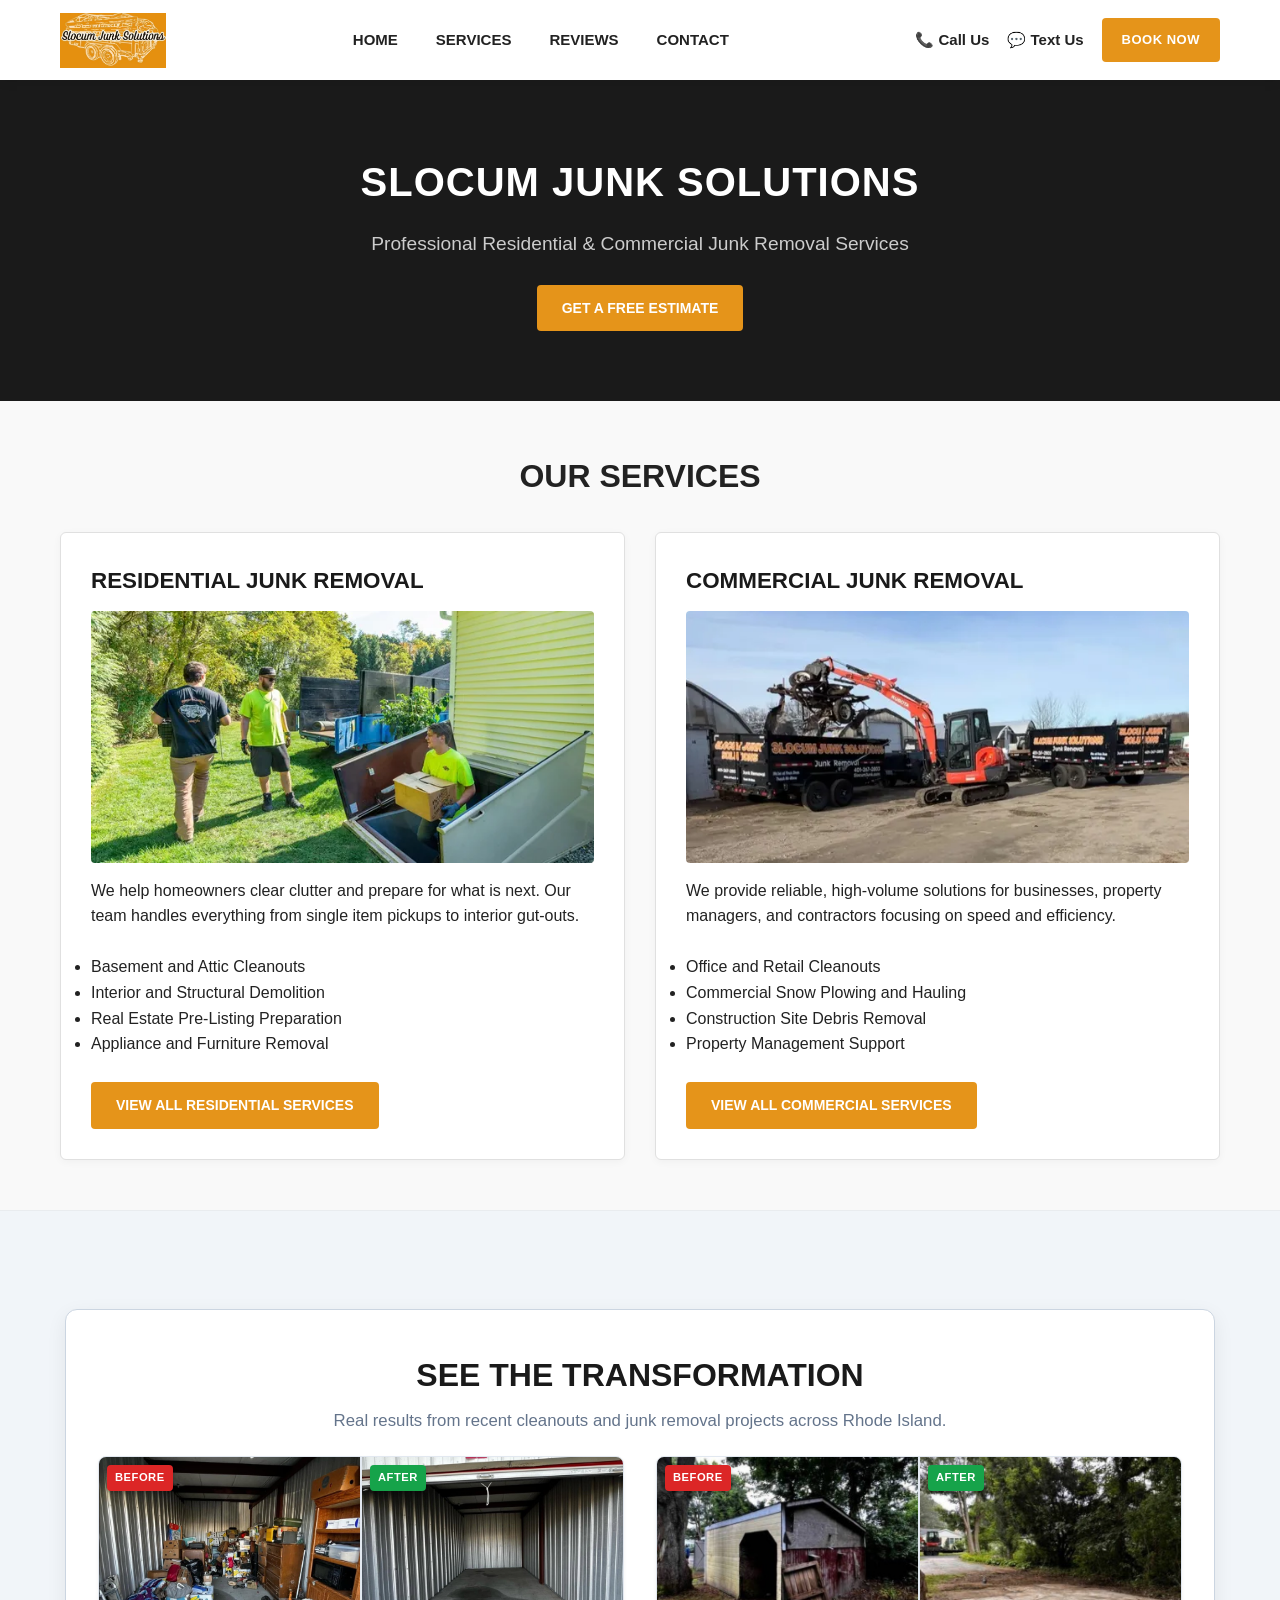
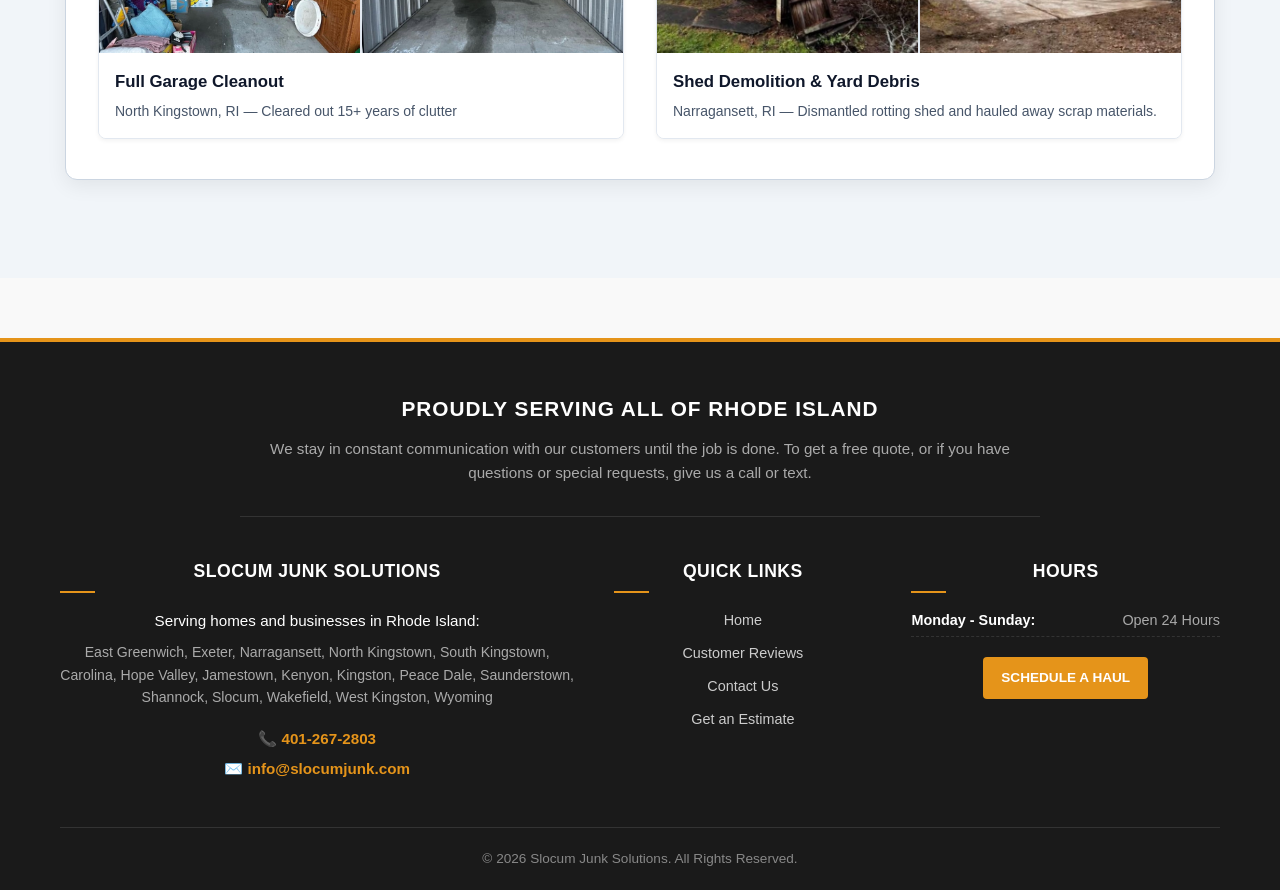
==== index.html @ 10bbe616 "Update index.html" ====
<!DOCTYPE html>
<html lang="en">
<head>
  <meta charset="utf-8" />
  <meta http-equiv="X-UA-Compatible" content="IE=edge" />
  <meta name="viewport" content="width=device-width, initial-scale=1" />
  <title>Slocum Junk Solutions | Rhode Island Junk Removal & Hauling</title>
  <meta name="description" content="Professional residential and commercial junk removal, estate cleanouts, shed demolition, hot tub removal, and yard debris haul-away across Rhode Island." />
  <meta name="author" content="Slocum Junk Solutions" />
  <link rel="canonical" href="https://slocumjunk.com/" />
  
  <!-- External CSS Stylesheet -->
  <link rel="stylesheet" href="./css/styles.css">

  <!-- LocalBusiness Structured Data (JSON-LD) -->
  <script type="application/ld+json">
  {
    "@context": "https://schema.org",
    "@type": ["LocalBusiness", "JunkRemovalService"],
    "name": "Slocum Junk Solutions",
    "url": "https://slocumjunk.com",
    "logo": "https://slocumjunk.com/images/SJ-LOGO.jpg",
    "image": "https://slocumjunk.com/images/Residential.webp",
    "description": "Professional residential and commercial junk removal, estate cleanouts, shed demolition, hot tub removal, and yard debris haul-away across Rhode Island.",
    "telephone": "+1-401-267-2803",
    "email": "info@slocumjunk.com",
    "priceRange": "$$",
    "address": {
      "@type": "PostalAddress",
      "addressLocality": "North Kingstown",
      "addressRegion": "RI",
      "postalCode": "02852",
      "addressCountry": "US"
    },
    "geo": {
      "@type": "GeoCoordinates",
      "latitude": 41.5568,
      "longitude": -71.4688
    },
    "areaServed": [
      { "@type": "City", "name": "North Kingstown", "sameAs": "https://en.wikipedia.org/wiki/North_Kingstown,_Rhode_Island" },
      { "@type": "City", "name": "East Greenwich" },
      { "@type": "City", "name": "Narragansett" },
      { "@type": "City", "name": "South Kingstown" },
      { "@type": "City", "name": "Exeter" },
      { "@type": "City", "name": "Jamestown" },
      { "@type": "City", "name": "Providence" },
      { "@type": "State", "name": "Rhode Island" }
    ],
    "openingHoursSpecification": [
      {
        "@type": "OpeningHoursSpecification",
        "dayOfWeek": ["Monday","Tuesday","Wednesday","Thursday","Friday","Saturday","Sunday"],
        "opens": "00:00",
        "closes": "23:59"
      }
    ],
    "hasOfferCatalog": {
      "@type": "OfferCatalog",
      "name": "Junk Removal & Demolition Services",
      "itemListElement": [
        { "@type": "Offer", "itemOffered": { "@type": "Service", "name": "Residential Junk Removal" } },
        { "@type": "Offer", "itemOffered": { "@type": "Service", "name": "Commercial Junk Removal" } },
        { "@type": "Offer", "itemOffered": { "@type": "Service", "name": "Shed Demolition & Light Interior Demolition" } }
      ]
    },
    "sameAs": [
      "https://www.facebook.com/slocumjunk",
      "https://www.instagram.com/slocumjunk"
    ]
  }
  </script>
</head>
<body>

<header class="site-header">
  <div class="nav-container">
    <div class="logo">
      <a href="index.html">
        <img src="images/SJ-LOGO.jpg" alt="Slocum Junk Solutions Logo" class="site-logo">
      </a>
    </div>

    <nav>
      <ul class="nav-menu">
        <li class="nav-item"><a href="index.html" class="nav-link">Home</a></li>
        <li class="nav-item"><a href="services.html" class="nav-link">Services</a></li>
        <li class="nav-item"><a href="reviews.html" class="nav-link">Reviews</a></li>
        <li class="nav-item"><a href="contact.html" class="nav-link">Contact</a></li>
      </ul>
    </nav>

    <div class="header-actions">
      <a href="tel:4012672803" class="phone-link">📞 Call Us</a>
      <a href="sms:4012672803?body=Hi%20Slocum%20Junk%20Solutions%2C%20I%20need%20a%20quote!" class="phone-link">💬 Text Us</a>
      <a href="contact.html" class="btn-book">Book Now</a> 
    </div>
  </div>
</header>

<section class="hero">
  <h1>Slocum Junk Solutions</h1>
  <p>Professional Residential & Commercial Junk Removal Services</p>
  <a href="contact.html" class="btn-cta">Get a Free Estimate</a>
</section>

<main class="content-container">
  <h2 class="section-title">Our Services</h2>
  
  <div class="services-grid">
    <div class="service-card">
      <h3 class="card-title">Residential Junk Removal</h3>
      <div class="image-wrapper">
        <img src="images/Residential.webp" alt="Residential junk removal in Rhode Island" width="600" height="400" loading="lazy" />
      </div>
      <p class="service-intro">We help homeowners clear clutter and prepare for what is next. Our team handles everything from single item pickups to interior gut-outs.</p><br>
      <ul class="service-list">
        <li>Basement and Attic Cleanouts</li>
        <li>Interior and Structural Demolition</li>
        <li>Real Estate Pre-Listing Preparation</li>
        <li>Appliance and Furniture Removal</li>
      </ul><br>
      <div class="button-wrapper">
        <a href="residential.html" class="btn-orange">View All Residential Services</a>
      </div>
    </div>

    <div class="service-card">
      <h3 class="card-title">Commercial Junk Removal</h3>
      <div class="image-wrapper">
        <img src="images/Commercial.webp" alt="Commercial debris hauling in Rhode Island" width="600" height="400" loading="lazy" />
      </div>
      <p class="service-intro">We provide reliable, high-volume solutions for businesses, property managers, and contractors focusing on speed and efficiency.</p><br>
      <ul class="service-list">
        <li>Office and Retail Cleanouts</li>
        <li>Commercial Snow Plowing and Hauling</li>
        <li>Construction Site Debris Removal</li>
        <li>Property Management Support</li>
      </ul><br>
      <div class="button-wrapper">
        <a href="commercial.html" class="btn-orange">View All Commercial Services</a>
      </div>
    </div>
  </div>
</main>

<section class="before-after-section">
  <div class="container">
    <div class="transformation-wrapper-card">
      <h2 class="section-title">See The Transformation</h2>
      <p class="section-subtitle">Real results from recent cleanouts and junk removal projects across Rhode Island.</p>

      <div class="before-after-grid">
        <div class="transformation-card">
          <div class="image-pair">
            <div class="image-box">
              <span class="badge before-badge">BEFORE</span>
              <img src="images/B2.jpg" alt="Garage before junk removal" loading="lazy">
            </div>
            <div class="image-box">
              <span class="badge after-badge">AFTER</span>
              <img src="images/A2.jpg" alt="Garage clean and empty after service" loading="lazy">
            </div>
          </div>
          <div class="card-caption">
            <h3>Full Garage Cleanout</h3>
            <p>North Kingstown, RI — Cleared out 15+ years of clutter</p>
          </div>
        </div>

        <div class="transformation-card">
          <div class="image-pair">
            <div class="image-box">
              <span class="badge before-badge">BEFORE</span>
              <img src="images/B1.jpg" alt="Yard debris before removal" loading="lazy">
            </div>
            <div class="image-box">
              <span class="badge after-badge">AFTER</span>
              <img src="images/A1.jpg" alt="Clean yard space after haul-away" loading="lazy">
            </div>
          </div>
          <div class="card-caption">
            <h3>Shed Demolition & Yard Debris</h3>
            <p>Narragansett, RI — Dismantled rotting shed and hauled away scrap materials.</p>
          </div>
        </div>
      </div>
    </div>
  </div>   
</section>

<footer class="site-footer">
  <div class="footer-container">
    <div class="footer-hero-text">
      <h2>PROUDLY SERVING ALL OF RHODE ISLAND</h2>
      <p>We stay in constant communication with our customers until the job is done. To get a free quote, or if you have questions or special requests, give us a call or text.</p>
    </div>

    <div class="footer-grid">
      <div class="footer-col footer-about">
        <h3>SLOCUM JUNK SOLUTIONS</h3>
        <p class="service-lead">Serving homes and businesses in Rhode Island:</p>
        <p class="towns-list">East Greenwich, Exeter, Narragansett, North Kingstown, South Kingstown, Carolina, Hope Valley, Jamestown, Kenyon, Kingston, Peace Dale, Saunderstown, Shannock, Slocum, Wakefield, West Kingston, Wyoming</p>
        <div class="footer-contact-info">
          <p>📞 <a href="tel:4012672803">401-267-2803</a></p>
          <p>✉️ <a href="mailto:info@slocumjunk.com">info@slocumjunk.com</a></p>
        </div>
      </div>

      <div class="footer-col">
        <h4>Quick Links</h4>
        <ul class="footer-links">
          <li><a href="index.html">Home</a></li>
          <li><a href="reviews.html">Customer Reviews</a></li>
          <li><a href="contact.html">Contact Us</a></li>
          <li><a href="contact.html">Get an Estimate</a></li>
        </ul>
      </div>

      <div class="footer-col">
        <h4>HOURS</h4>
        <ul class="footer-hours-list">
          <li><span>Monday - Sunday:</span> Open 24 Hours</li>
        </ul>
        <a href="contact.html" class="btn-footer-cta">Schedule a Haul</a>
      </div>
    </div>

    <div class="footer-bottom">
      <p>&copy; 2026 Slocum Junk Solutions. All Rights Reserved.</p>
    </div>
  </div>
</footer>
</body>
</html>
---- css/styles.css ----
/* ==========================================================================
   GLOBAL VARIABLES & RESET
   ========================================================================== */
:root {
  --primary-orange: #E5941A;
  --primary-hover: #cf800a;
  --brand-dark: #1a1a1a;
  --dark-text: #222222;
  --gray-text: #555555;
  --light-bg: #f9f9f9;
  --white: #ffffff;
  --border-color: #e0e0e0;
  --max-width: 1200px;
  --font-family: -apple-system, BlinkMacSystemFont, "Segoe UI", Roboto, Helvetica, Arial, sans-serif;
}

html, body {
  max-width: 100%;
  overflow-x: hidden;
}

* {
  box-sizing: border-box;
  margin: 0;
  padding: 0;
}

body {
  font-family: var(--font-family);
  color: var(--dark-text);
  background-color: var(--light-bg);
  line-height: 1.6;
}

/* ==========================================================================
   HEADER & NAVIGATION
   ========================================================================== */
.site-header {
  background-color: var(--white);
  box-shadow: 0 2px 10px rgba(0, 0, 0, 0.08);
  position: relative; /* Anchor for full-width dropdown */
  z-index: 1000;
}

.nav-container {
  max-width: var(--max-width);
  margin: 0 auto;
  display: flex;
  align-items: center;
  justify-content: space-between;
  padding: 0 20px;
  height: 80px;
}

/* Logo */
.logo a {
  font-size: 22px;
  font-weight: 800;
  color: var(--dark-text);
  text-decoration: none;
  text-transform: uppercase;
  letter-spacing: 0.5px;
}

.logo span {
  color: var(--primary-orange);
}

.logo img {
  max-height: 55px;
  width: auto;
  display: block;
}

/* Navigation Links */
.nav-menu {
  display: flex;
  list-style: none;
  align-items: center;
  height: 100%;
  gap: 10px;
}

.nav-item {
  height: 100%;
  display: flex;
  align-items: center;
}

.nav-link {
  text-decoration: none;
  color: var(--dark-text);
  font-weight: 700;
  font-size: 15px;
  padding: 0 14px;
  height: 100%;
  display: flex;
  align-items: center;
  text-transform: uppercase;
  transition: color 0.2s ease;
}

.nav-link:hover, .nav-link.active {
  color: var(--primary-orange);
}

.dropdown-toggle::after {
  content: '▼';
  font-size: 9px;
  margin-left: 6px;
  transition: transform 0.2s ease;
}

.nav-item.active .dropdown-toggle::after,
.nav-item:hover .dropdown-toggle::after {
  transform: rotate(180deg);
}

/* ==========================================================================
   MEGA MENU DROPDOWN (DESKTOP)
   ========================================================================== */
.mega-menu {
  position: absolute;
  top: 100%;
  left: 50%;
  transform: translateX(-50%) translateY(10px);
  width: 90vw;
  max-width: 1100px;
  background-color: var(--white);
  box-shadow: 0 10px 30px rgba(0, 0, 0, 0.15);
  border-top: 4px solid var(--primary-orange);
  padding: 25px 30px;
  display: grid;
  grid-template-columns: repeat(4, 1fr);
  gap: 25px;
  opacity: 0;
  visibility: hidden;
  transition: all 0.25s ease-in-out;
  pointer-events: none;
  border-radius: 0 0 6px 6px;
  z-index: 1001;
  box-sizing: border-box;
}

/* Open Mega Menu on Hover/Active */
.nav-item:hover .mega-menu,
.nav-item.active .mega-menu {
  opacity: 1;
  visibility: visible;
  transform: translateX(-50%) translateY(0);
  pointer-events: auto;
}

/* Mega Menu Column Styles */
.menu-column h4 {
  font-size: 14px;
  text-transform: uppercase;
  letter-spacing: 0.5px;
  color: var(--primary-orange);
  margin-bottom: 12px;
  padding-bottom: 6px;
  border-bottom: 1px solid var(--border-color);
}

.menu-column ul {
  list-style: none;
  display: flex;
  flex-direction: column;
  gap: 8px;
}

.menu-column a {
  text-decoration: none;
  color: var(--gray-text);
  font-size: 13.5px;
  line-height: 1.4;
  transition: color 0.2s ease, padding-left 0.2s ease;
  display: block;
}

.menu-column a:hover {
  color: var(--dark-text);
  padding-left: 4px;
  font-weight: 700;
}

/* Header Actions */
.header-actions {
  display: flex;
  align-items: center;
  gap: 18px;
}

.phone-link {
  text-decoration: none;
  color: var(--dark-text);
  font-weight: 700;
  font-size: 15px;
  display: flex;
  align-items: center;
  gap: 6px;
}

.phone-link:hover {
  color: var(--primary-orange);
}

.btn-book {
  background-color: var(--primary-orange);
  color: var(--white);
  text-decoration: none;
  font-weight: 700;
  font-size: 13px;
  text-transform: uppercase;
  letter-spacing: 0.5px;
  padding: 12px 20px;
  border-radius: 4px;
  transition: background-color 0.2s ease;
}

.btn-book:hover {
  background-color: var(--primary-hover);
}

/* ==========================================================================
   PAGE LAYOUT & COMPONENTS
   ========================================================================== */
.hero {
  background-color: var(--brand-dark);
  color: var(--white);
  text-align: center;
  padding: 70px 20px;
}

.hero h1 {
  font-size: 2.5rem;
  margin-bottom: 15px;
  text-transform: uppercase;
  letter-spacing: 1px;
}

.hero p {
  font-size: 1.2rem;
  color: #cccccc;
  max-width: 700px;
  margin: 0 auto 25px auto;
}

.container, .content-container {
  max-width: var(--max-width);
  margin: 50px auto;
  padding: 0 20px;
}

.section-title {
  text-align: center;
  font-size: 2rem;
  margin-bottom: 30px;
  text-transform: uppercase;
}

.grid-2, .services-grid {
  display: grid;
  grid-template-columns: repeat(auto-fit, minmax(300px, 1fr));
  gap: 30px;
}

.card, .service-card {
  background: var(--white);
  border: 1px solid var(--border-color);
  border-radius: 6px;
  padding: 30px;
  box-shadow: 0 2px 8px rgba(0,0,0,0.04);
  display: flex;
  flex-direction: column;
  justify-content: space-between;
}
/* Restrain images to card containers */
.image-wrapper {
  width: 100%;
  overflow: hidden;
  border-radius: 4px;
  margin-bottom: 15px;
}

.image-wrapper img {
  width: 100%;
  max-width: 100%;
  height: auto;
  display: block;
  object-fit: cover;
}

.card h3, .card-title {
  font-size: 1.4rem;
  margin-bottom: 12px;
  color: var(--brand-dark);
  text-transform: uppercase;
}

.btn, .btn-cta, .btn-orange {
  display: inline-block;
  background-color: var(--primary-orange);
  color: var(--white);
  padding: 12px 25px;
  text-decoration: none;
  font-weight: 700;
  border-radius: 4px;
  text-transform: uppercase;
  font-size: 14px;
  border: none;
  cursor: pointer;
  transition: background-color 0.2s ease;
}

.btn:hover, .btn-cta:hover, .btn-orange:hover {
  background-color: var(--primary-hover);
}

/* Footer */
footer {
  background-color: var(--brand-dark);
  color: #aaaaaa;
  text-align: center;
  padding: 30px 20px;
  margin-top: 60px;
  font-size: 14px;
}
/* Card & Image Container Scaling */
.image-wrapper {
  width: 100%;
  overflow: hidden;
  border-radius: 4px;
  margin-bottom: 15px;
}

.image-wrapper img {
  width: 100%;
  max-width: 100%;
  height: auto;
  display: block;
}
/* ==========================================================================
   MOBILE RESPONSIVE NAVIGATION
   ========================================================================== */
@media (max-width: 768px) {
  .site-header {
    position: relative;
  }

  .nav-container {
    flex-direction: column;
    height: auto;
    padding: 15px 10px;
    gap: 12px;
  }

  .logo a {
    font-size: 18px;
    text-align: center;
  }

  .nav-menu {
    flex-wrap: wrap;
    justify-content: center;
    gap: 8px 12px;
    height: auto;
  }

  .nav-link {
    font-size: 13px;
    padding: 4px 6px;
    height: auto;
  }

  .header-actions {
    flex-direction: row;
    justify-content: center;
    width: 100%;
    gap: 12px;
    margin-top: 4px;
  }

  .phone-link {
    font-size: 14px;
  }

  .btn-book {
    padding: 8px 14px;
    font-size: 12px;
  }

  /* Mobile Dropdown Overrides */
 .mega-menu {
    position: static !important;
    left: auto !important;
    width: 100% !important;
    max-width: 100% !important;
    transform: none !important;
    box-shadow: none !important;
    grid-template-columns: 1fr !important; /* Stack columns vertically */
    gap: 15px !important;
    padding: 15px !important;
    display: none !important; /* Hide by default */
    opacity: 1 !important;
    visibility: visible !important;
    pointer-events: auto !important;
  }

  /* Show menu ONLY when JS adds the .active class */
  .nav-item.active .mega-menu {
    display: grid !important;
    transform: none !important;
  }
}
/* ==========================================================================
   REVIEWS & TESTIMONIALS GRID
   ========================================================================== */
.reviews-grid {
  display: grid;
  grid-template-columns: repeat(auto-fit, minmax(320px, 1fr));
  gap: 2rem;
  margin-top: 30px;
}

.review-card {
  background: var(--white);
  border: 1px solid var(--border-color);
  border-radius: 12px;
  overflow: hidden;
  box-shadow: 0 4px 12px rgba(0, 0, 0, 0.08);
  transition: transform 0.2s ease, box-shadow 0.2s ease;
}

.review-card:hover {
  transform: translateY(-4px);
  box-shadow: 0 8px 20px rgba(0, 0, 0, 0.12);
}

.review-image {
  width: 100%;
  height: auto;
  display: block;
  border-bottom: 1px solid var(--border-color);
}

.review-caption {
  padding: 1rem 1.25rem;
  font-size: 0.95rem;
  font-weight: 600;
  color: var(--gray-text);
  background-color: var(--light-bg);
}
/* ==========================================================================
   FOOTER STYLES
   ========================================================================== */
.site-footer {
  background-color: var(--brand-dark, #1a1a1a);
  color: #cccccc;
  padding: 50px 0 0 0;
  margin-top: 60px;
  border-top: 4px solid var(--primary-orange, #E5941A);
  font-family: var(--font-family);
}

.footer-container {
  max-width: var(--max-width, 1200px);
  margin: 0 auto;
  padding: 0 20px;
}

/* Top Hero Text Section */
.footer-hero-text {
  text-align: center;
  max-width: 800px;
  margin: 0 auto 40px auto;
  padding-bottom: 30px;
  border-bottom: 1px solid #333333;
}

.footer-hero-text h2 {
  color: var(--white, #ffffff);
  font-size: 1.3rem;
  letter-spacing: 1px;
  text-transform: uppercase;
  margin-bottom: 12px;
}

.footer-hero-text p {
  font-size: 0.95rem;
  line-height: 1.6;
  color: #aaaaaa;
}

/* Grid Layout */
.footer-grid {
  display: grid;
  grid-template-columns: 2fr 1fr 1.2fr;
  gap: 40px;
  padding-bottom: 40px;
}

.footer-col h3, 
.footer-col h4 {
  color: var(--white, #ffffff);
  font-size: 1.1rem;
  text-transform: uppercase;
  letter-spacing: 0.5px;
  margin-bottom: 16px;
  position: relative;
  padding-bottom: 8px;
}

.footer-col h3::after,
.footer-col h4::after {
  content: '';
  position: absolute;
  left: 0;
  bottom: 0;
  width: 35px;
  height: 2px;
  background-color: var(--primary-orange, #E5941A);
}

/* Service Area Styling */
.service-lead {
  font-size: 0.95rem;
  color: #ffffff;
  margin-bottom: 8px;
}

.towns-list {
  font-size: 0.88rem;
  line-height: 1.6;
  color: #aaaaaa;
  margin-bottom: 18px;
}

.footer-contact-info p {
  margin-bottom: 6px;
  font-size: 0.95rem;
  font-weight: 700;
}

.footer-contact-info a {
  color: var(--primary-orange, #E5941A);
  text-decoration: none;
  transition: color 0.2s ease;
}

.footer-contact-info a:hover {
  color: var(--primary-hover, #cf800a);
}

/* Links List */
.footer-links {
  list-style: none;
  padding: 0;
  margin: 0;
}

.footer-links li {
  margin-bottom: 10px;
}

.footer-links a {
  color: #cccccc;
  text-decoration: none;
  font-size: 0.9rem;
  transition: color 0.2s ease, padding-left 0.2s ease;
  display: inline-block;
}

.footer-links a:hover {
  color: var(--primary-orange, #E5941A);
  padding-left: 4px;
}

/* Hours List */
.footer-hours-list {
  list-style: none;
  padding: 0;
  margin: 0 0 20px 0;
  font-size: 0.9rem;
}

.footer-hours-list li {
  display: flex;
  justify-content: space-between;
  margin-bottom: 6px;
  border-bottom: 1px dashed #333333;
  padding-bottom: 4px;
  color: #aaaaaa;
}

.footer-hours-list span {
  color: var(--white, #ffffff);
  font-weight: 600;
}

.btn-footer-cta {
  display: inline-block;
  background-color: var(--primary-orange, #E5941A);
  color: var(--white, #ffffff);
  text-decoration: none;
  font-weight: 700;
  font-size: 0.85rem;
  text-transform: uppercase;
  padding: 10px 18px;
  border-radius: 4px;
  transition: background-color 0.2s ease;
}

.btn-footer-cta:hover {
  background-color: var(--primary-hover, #cf800a);
}

/* Bottom Bar */
.footer-bottom {
  border-top: 1px solid #333333;
  padding: 20px 0;
  text-align: center;
  font-size: 0.85rem;
  color: #888888;
}

/* Responsive Adjustments */
@media (max-width: 850px) {
  .footer-grid {
    grid-template-columns: 1fr;
    gap: 30px;
  }
}
/* ==========================================================================
   REVIEWS PAGE STYLES
   ========================================================================== */
.rating-summary-card {
  background: var(--white);
  border: 1px solid var(--border-color);
  border-radius: 8px;
  padding: 20px 30px;
  display: inline-flex;
  align-items: center;
  gap: 25px;
  box-shadow: 0 4px 12px rgba(0, 0, 0, 0.05);
  margin-top: 15px;
}

.score-display {
  text-align: center;
  border-right: 1px solid var(--border-color);
  padding-right: 25px;
}

.score-number {
  font-size: 3rem;
  font-weight: 800;
  line-height: 1;
  color: var(--brand-dark);
}

.stars-large {
  color: var(--primary-orange);
  font-size: 1.2rem;
  margin-top: 4px;
}

.summary-text p {
  font-size: 1.1rem;
  font-weight: 700;
  color: var(--dark-text);
}

.summary-text span {
  font-size: 0.9rem;
  color: var(--gray-text);
}

.reviews-masonry {
  display: grid;
  grid-template-columns: repeat(auto-fit, minmax(320px, 1fr));
  gap: 25px;
  margin: 40px auto;
}

.review-card-text {
  background: var(--white);
  border: 1px solid var(--border-color);
  border-radius: 8px;
  padding: 24px;
  box-shadow: 0 2px 8px rgba(0, 0, 0, 0.04);
  display: flex;
  flex-direction: column;
  justify-content: space-between;
}

.review-header {
  display: flex;
  justify-content: space-between;
  align-items: flex-start;
  margin-bottom: 12px;
}

.author-info {
  display: flex;
  align-items: center;
  gap: 12px;
}

.avatar {
  width: 42px;
  height: 42px;
  border-radius: 50%;
  background-color: var(--brand-dark);
  color: var(--white);
  display: flex;
  align-items: center;
  justify-content: center;
  font-weight: 700;
  font-size: 1.1rem;
  text-transform: uppercase;
}

.author-details h3 {
  font-size: 1rem;
  color: var(--brand-dark);
  margin-bottom: 2px;
  text-transform: none;
}

.review-stars {
  color: var(--primary-orange);
  font-size: 0.95rem;
}

.source-badge {
  font-size: 11px;
  font-weight: 700;
  padding: 4px 8px;
  border-radius: 4px;
  text-transform: uppercase;
  letter-spacing: 0.5px;
}

.source-badge.google {
  background-color: #e8f0fe;
  color: #1a73e8;
}

.source-badge.facebook {
  background-color: #e7f3ff;
  color: #1877f2;
}

.review-body {
  font-size: 0.95rem;
  color: var(--dark-text);
  line-height: 1.6;
  margin-bottom: 15px;
}

.owner-response {
  background-color: var(--light-bg);
  border-left: 3px solid var(--primary-orange);
  padding: 10px 14px;
  border-radius: 0 4px 4px 0;
  font-size: 0.88rem;
  color: var(--gray-text);
  margin-top: 10px;
}

.owner-response strong {
  color: var(--brand-dark);
  display: block;
  margin-bottom: 4px;
  font-size: 0.85rem;
  text-transform: uppercase;
  letter-spacing: 0.5px;
}

.reviews-cta {
  background-color: var(--brand-dark);
  color: var(--white);
  text-align: center;
  padding: 50px 20px;
  border-radius: 8px;
  margin-top: 40px;
}

.reviews-cta h2 {
  font-size: 1.8rem;
  margin-bottom: 10px;
  text-transform: uppercase;
}

.reviews-cta p {
  color: #cccccc;
  margin-bottom: 20px;
}

.cta-buttons {
  display: flex;
  justify-content: center;
  gap: 15px;
  flex-wrap: wrap;
}

@media (max-width: 600px) {
  .rating-summary-card {
    flex-direction: column;
    gap: 12px;
    text-align: center;
  }
  .score-display {
    border-right: none;
    border-bottom: 1px solid var(--border-color);
    padding-right: 0;
    padding-bottom: 12px;
  }
}

    .form-group {
      margin-bottom: 20px;
    }
    .form-group label {
      display: block;
      font-weight: bold;
      margin-bottom: 6px;
      color: var(--brand-dark);
    }
    .form-group input, 
    .form-group textarea {
      width: 100%;
      padding: 12px;
      border: 1px solid #ccc;
      border-radius: 4px;
      font-size: 16px;
    }
    .form-group textarea {
      height: 140px;
      resize: vertical;
    }
/* Before & After Section */
.before-after-section {
  padding: 4rem 1.5rem;
  background-color: #f8f9fa;
  border-top: 1px solid #e9ecef;
}

.before-after-section .section-title {
  text-align: center;
  font-size: 2rem;
  color: #1a1a1a;
  margin-bottom: 0.5rem;
}

.before-after-section .section-subtitle {
  text-align: center;
  color: #6c757d;
  margin-bottom: 2.5rem;
  font-size: 1.05rem;
}

.before-after-grid {
  display: grid;
  grid-template-columns: repeat(auto-fit, minmax(320px, 1fr));
  gap: 2rem;
  max-width: 1100px;
  margin: 0 auto;
}

.transformation-card {
  background: #ffffff;
  border-radius: 12px;
  overflow: hidden;
  box-shadow: 0 4px 15px rgba(0, 0, 0, 0.08);
  border: 1px solid #e2e8f0;
}

.image-pair {
  display: grid;
  grid-template-columns: 1fr 1fr;
  gap: 4px;
  background-color: #e2e8f0;
}

.image-box {
  position: relative;
  aspect-ratio: 4 / 3;
  overflow: hidden;
}

.image-box img {
  width: 100%;
  height: 100%;
  object-fit: cover;
  display: block;
}

/* Before & After Section Layout */
/* Prevent horizontal overflow on mobile viewports */
.before-after-section {
  width: 100%;
  max-width: 100vw;
  box-sizing: border-box;
  padding: 2rem 10px;
  background-color: #f1f5f9;
  overflow: hidden; /* Prevents child elements from spilling out horizontally */
}
/* BEFORE & AFTER Badge Styling */
.badge {
  display: inline-block;
  padding: 4px 8px;
  font-size: 0.75rem;
  font-weight: 700;
  letter-spacing: 0.5px;
  text-transform: uppercase;
  border-radius: 4px;
}

.before-badge {
  background-color: #dc2626; /* Bright Red */
  color: #ffffff;
}

.after-badge {
  background-color: #16a34a; /* Bright Green */
  color: #ffffff;
}
.card-caption {
  padding: 12px 16px;
  background-color: #ffffff;
}

.card-caption h3 {
  margin: 0 0 4px 0;
  font-size: 1rem;
  font-weight: 700;
  color: #0f172a;
}

.card-caption p {
  margin: 0;
  font-size: 0.875rem;
  color: #475569;
}
.transformation-wrapper-card {
  width: 100%;
  max-width: 1150px;
  box-sizing: border-box;
  background: #ffffff;
  border-radius: 12px;
  padding: 1.5rem 0.75rem;
  box-shadow: 0 6px 20px rgba(0, 0, 0, 0.07);
  border: 1px solid #cbd5e1;
  margin: 0 auto;
}

/* Ensure title and text wrap properly without clipping */
.transformation-wrapper-card .section-title {
  text-align: center;
  font-size: 1.35rem; /* Scaled down for mobile */
  font-weight: 700;
  text-transform: uppercase;
  color: #1a1a1a;
  margin: 0 0 0.5rem 0;
  word-break: break-word; /* Breaks long words if viewport is extremely narrow */
}

.transformation-wrapper-card .section-subtitle {
  text-align: center;
  color: #64748b;
  margin-bottom: 1.5rem;
  font-size: 0.9rem;
  line-height: 1.4;
  padding: 0 5px;
}

/* Grid & Cards sizing adjustments */
.before-after-grid {
  display: grid;
  grid-template-columns: 1fr; /* Forces single column stack on mobile */
  gap: 1.25rem;
  width: 100%;
  box-sizing: border-box;
}

.transformation-card {
  width: 100%;
  box-sizing: border-box;
  background: #ffffff;
  border-radius: 10px;
  overflow: hidden;
  box-shadow: 0 2px 8px rgba(0, 0, 0, 0.05);
  border: 1px solid #e2e8f0;
}

/* Media Query for larger screens (Tablet & Desktop) */
@media (min-width: 768px) {
  .before-after-section {
    padding: 3rem 1.5rem;
  }
  .transformation-wrapper-card {
    padding: 2.5rem 2rem;
  }
  .transformation-wrapper-card .section-title {
    font-size: 2rem;
  }
  .transformation-wrapper-card .section-subtitle {
    font-size: 1.05rem;
  }
  .before-after-grid {
    grid-template-columns: repeat(auto-fit, minmax(320px, 1fr));
    gap: 2rem;
  }
}
/* Container Box & Image Layout */
.transformation-card {
  background-color: #ffffff;
  border-radius: 8px;
  overflow: hidden;
  border: 1px solid #e2e8f0;
  box-shadow: 0 2px 4px rgba(0, 0, 0, 0.05);
}

.image-pair {
  display: flex;
  gap: 2px;
  background-color: #e2e8f0; /* Crisp divider between before/after images */
}

.image-box {
  position: relative;
  flex: 1;
}

.image-box img {
  width: 100%;
  height: 200px;
  object-fit: cover;
  display: block;
}

/* Badge Styling */
.badge {
  position: absolute;
  top: 8px;
  left: 8px;
  padding: 4px 8px;
  font-size: 0.7rem;
  font-weight: 700;
  letter-spacing: 0.5px;
  border-radius: 4px;
  z-index: 2;
  box-shadow: 0 2px 4px rgba(0, 0, 0, 0.2);
}

.before-badge {
  background-color: #dc2626; /* Red */
  color: #ffffff;
}

.after-badge {
  background-color: #16a34a; /* Green */
  color: #ffffff;
}

/* Card Caption Copy */
.card-caption {
  padding: 16px;
  background-color: #ffffff;
}

.card-caption h3 {
  margin: 0 0 6px 0;
  font-size: 1.05rem;
  font-weight: 700;
  color: #0f172a;
}

.card-caption p {
  margin: 0;
  font-size: 0.875rem;
  color: #475569;
  line-height: 1.4;
}
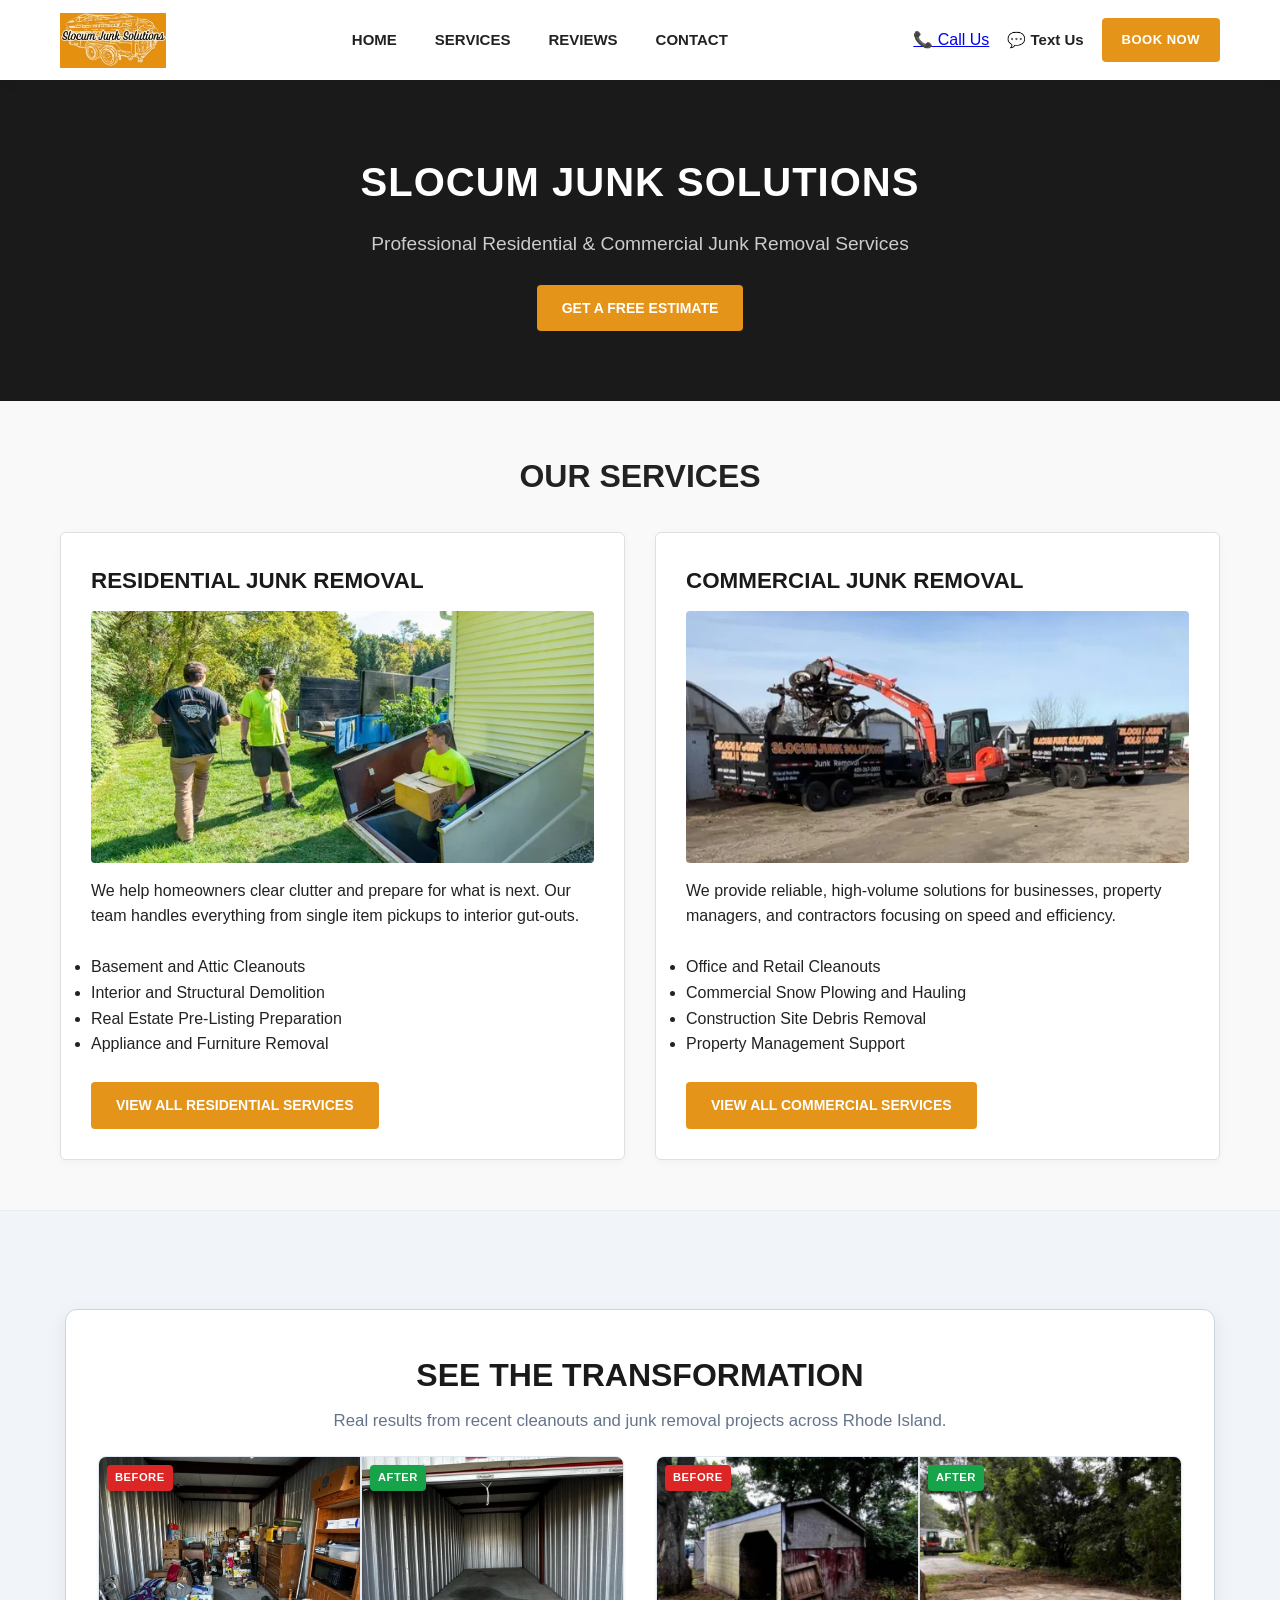
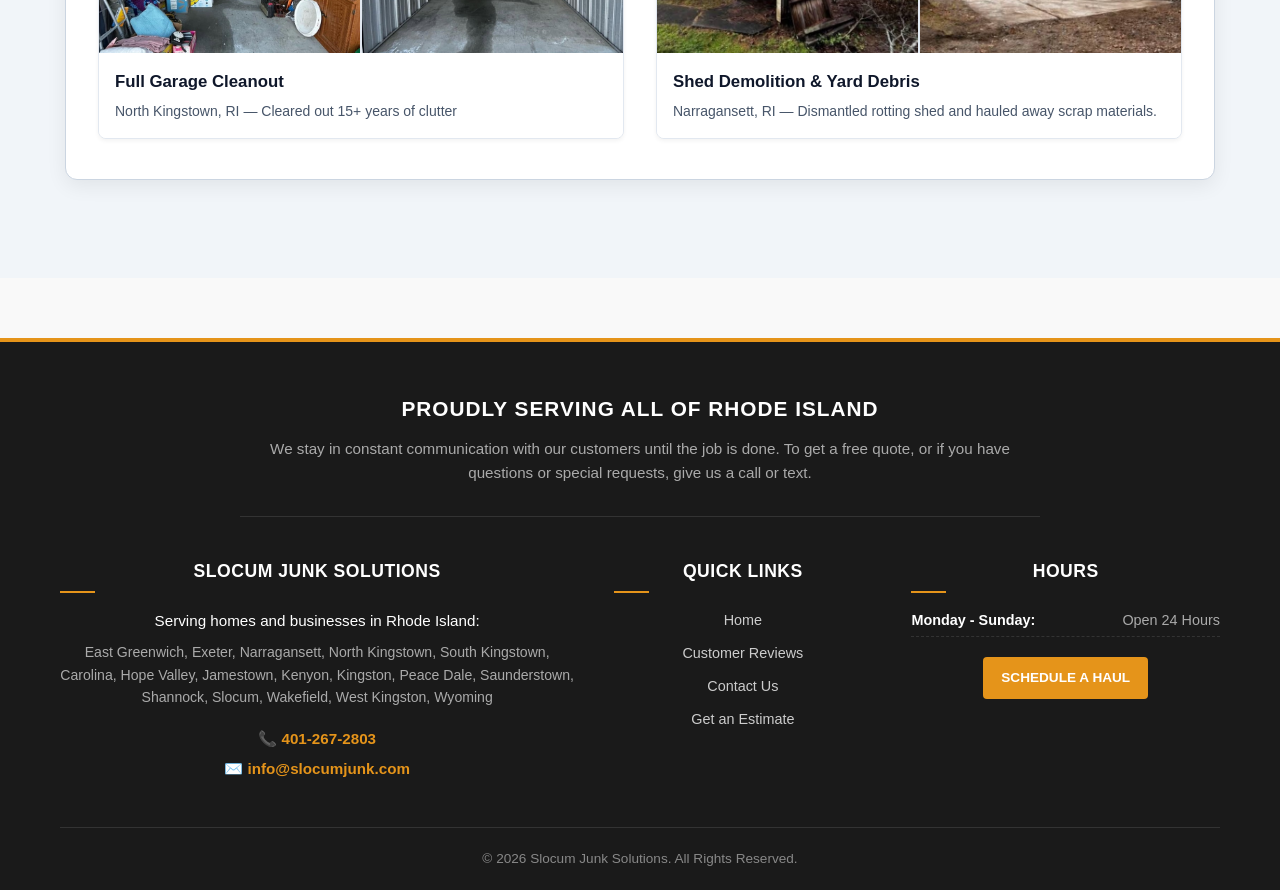
==== commit aeff4e5c: "Change phone link to use event tracking Updated phone link to include event tracking." ====
--- a/index.html
+++ b/index.html
@@ -1,6 +1,17 @@
 <!DOCTYPE html>
 <html lang="en">
 <head>
+
+  <!-- Google tag (gtag.js) -->
+<script async src="https://www.googletagmanager.com/gtag/js?id=G-FVN3P5YCXV"></script>
+<script>
+  window.dataLayer = window.dataLayer || [];
+  function gtag(){dataLayer.push(arguments);}
+  gtag('js', new Date());
+
+  gtag('config', 'G-FVN3P5YCXV');
+</script>
+  
   <meta charset="utf-8" />
   <meta http-equiv="X-UA-Compatible" content="IE=edge" />
   <meta name="viewport" content="width=device-width, initial-scale=1" />
@@ -91,7 +102,10 @@
     </nav>
 
     <div class="header-actions">
-      <a href="tel:4012672803" class="phone-link">📞 Call Us</a>
+      <a href="tel:+14012672803" onclick="gtag('event', 'click_phone_number', { 'event_category': 'Engagement', 'event_label': 'Header Phone Link' });">
+  📞 Call Us
+</a>
+     <!-- <a href="tel:4012672803" class="phone-link">📞 Call Us</a> --!>
       <a href="sms:4012672803?body=Hi%20Slocum%20Junk%20Solutions%2C%20I%20need%20a%20quote!" class="phone-link">💬 Text Us</a>
       <a href="contact.html" class="btn-book">Book Now</a> 
     </div>
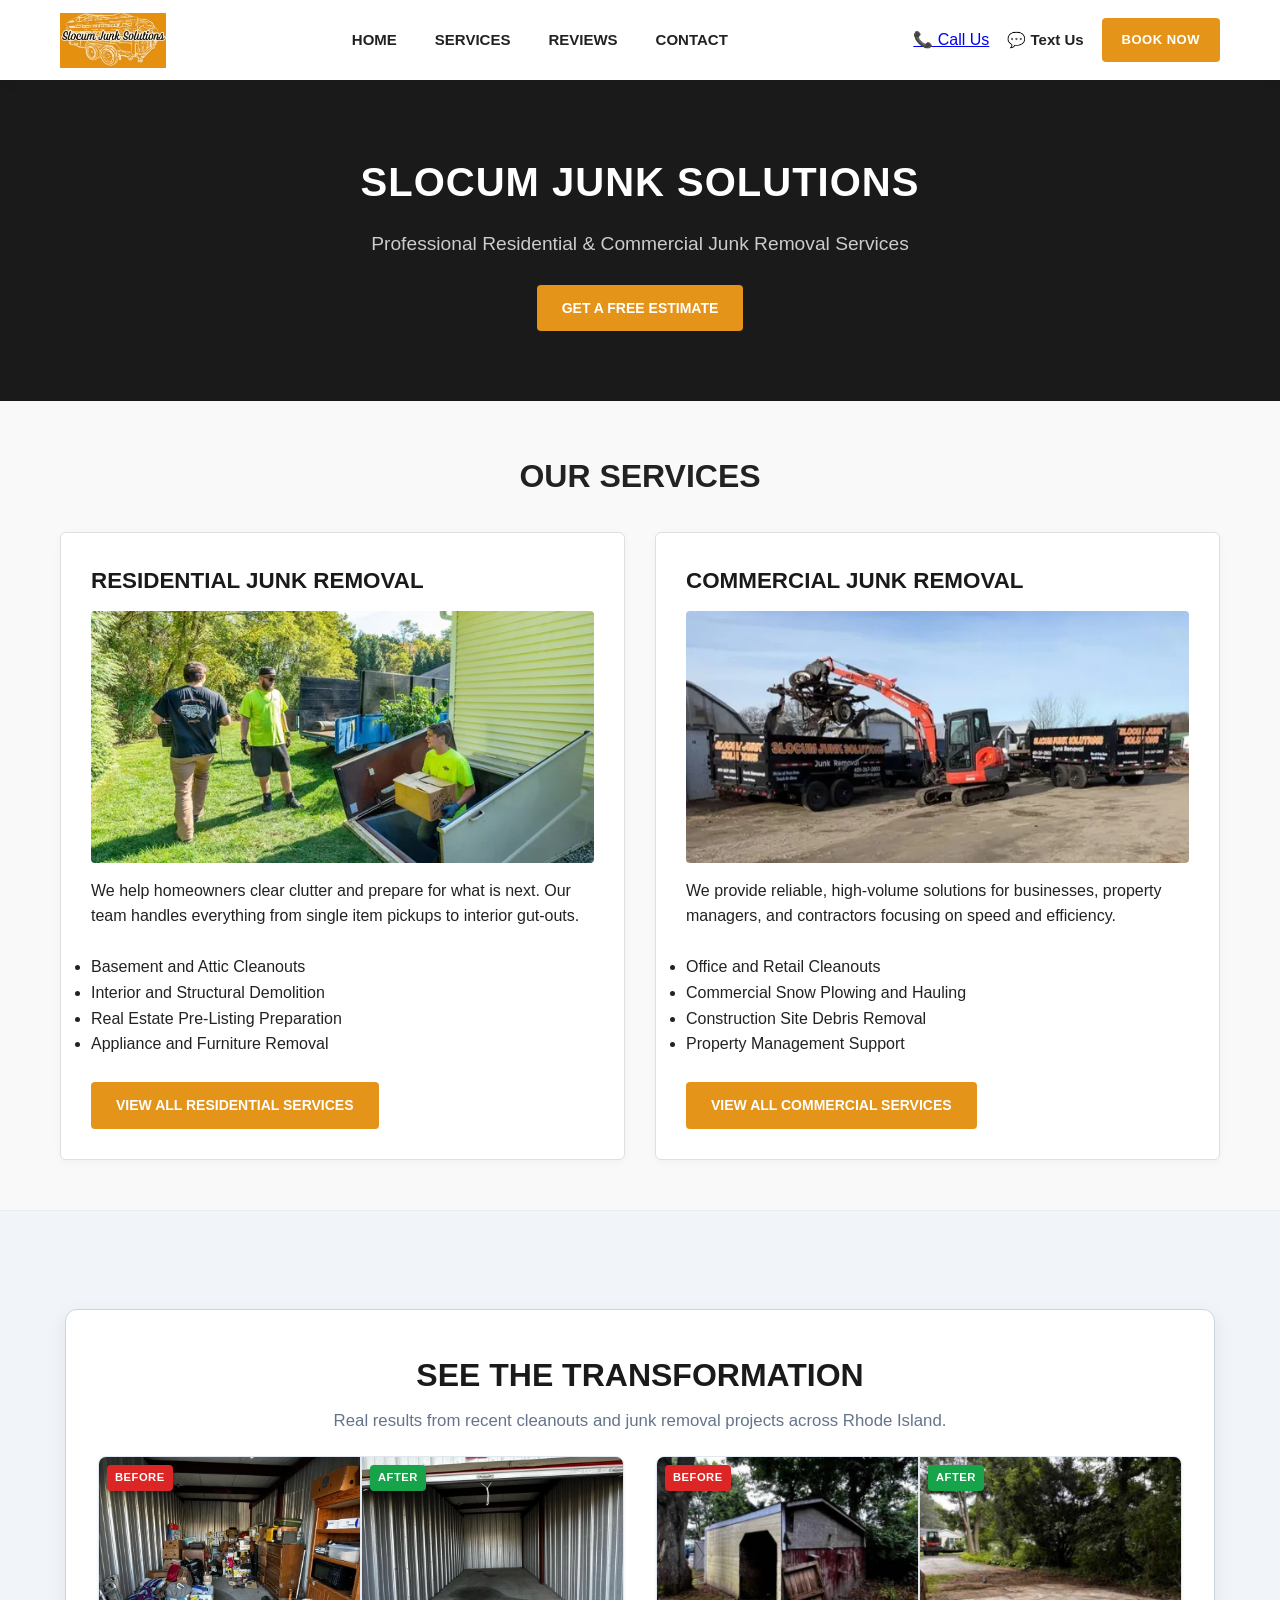
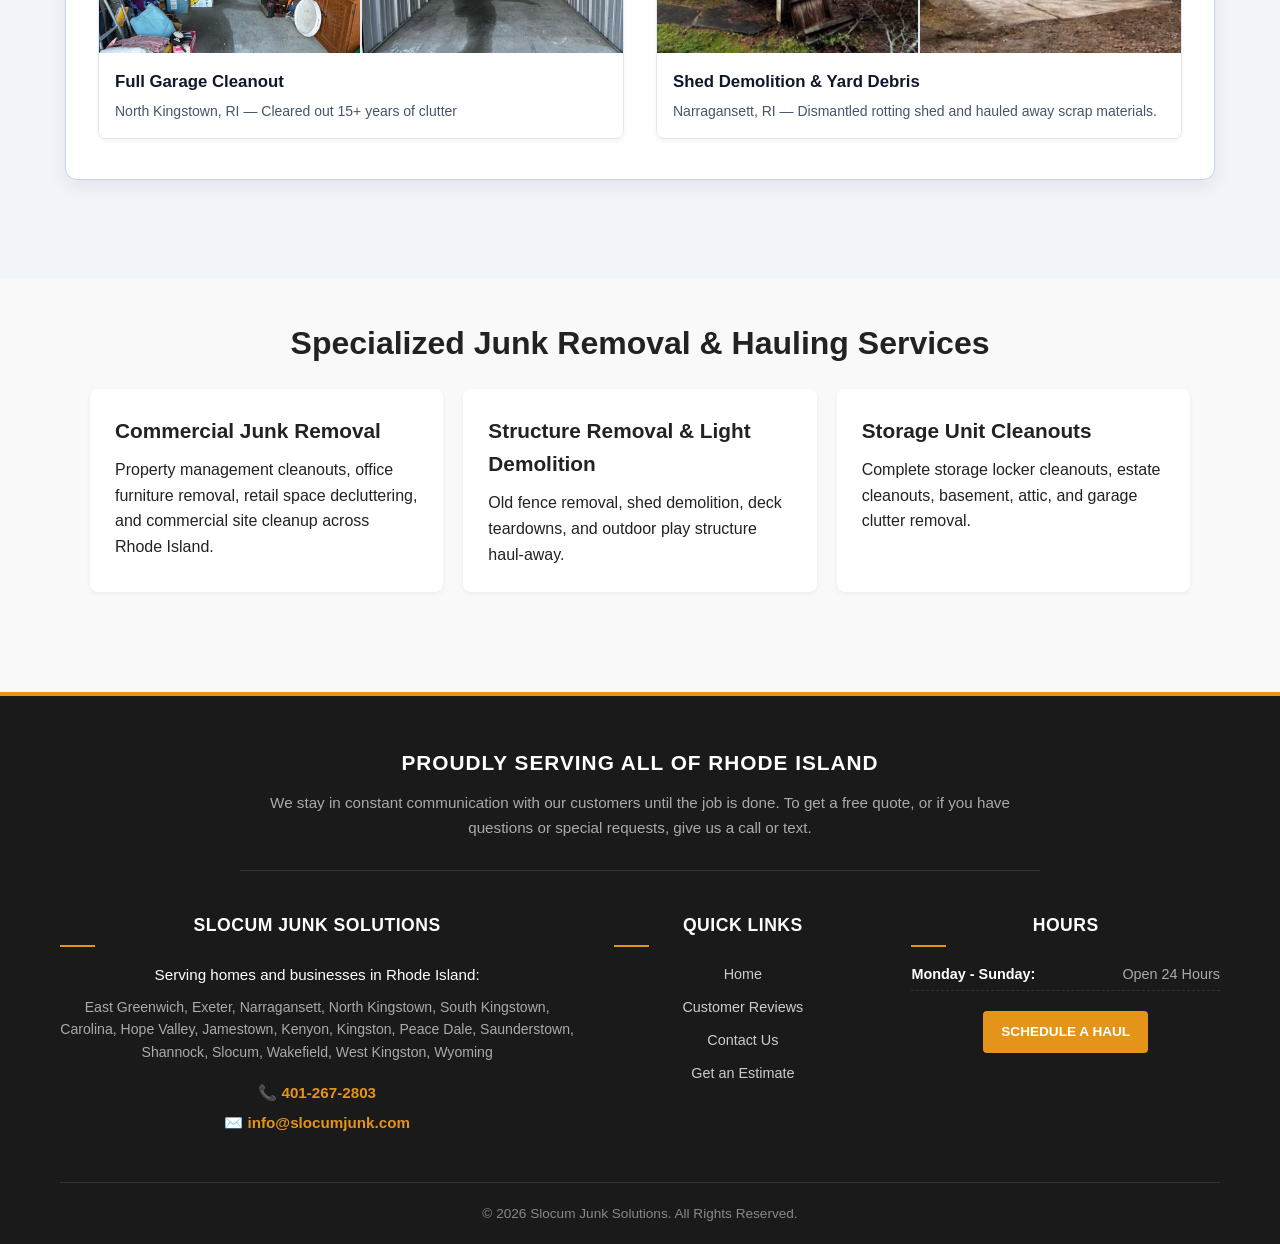
==== commit 11a49006: "add services area" ====
--- a/index.html
+++ b/index.html
@@ -15,8 +15,8 @@
   <meta charset="utf-8" />
   <meta http-equiv="X-UA-Compatible" content="IE=edge" />
   <meta name="viewport" content="width=device-width, initial-scale=1" />
-  <title>Slocum Junk Solutions | Rhode Island Junk Removal & Hauling</title>
-  <meta name="description" content="Professional residential and commercial junk removal, estate cleanouts, shed demolition, hot tub removal, and yard debris haul-away across Rhode Island." />
+  <title>Junk Removal North Kingstown RI & Statewide | Slocum Junk Solutions</title>
+  <meta name="description" content="Fast, affordable junk removal in North Kingstown and across Rhode Island. We handle home, commercial, couch removal, storage units, and structure cleanouts. Call for a free estimate!" />
   <meta name="author" content="Slocum Junk Solutions" />
   <link rel="canonical" href="https://slocumjunk.com/" />
   
@@ -84,6 +84,7 @@
 </head>
 <body>
 
+
 <header class="site-header">
   <div class="nav-container">
     <div class="logo">
@@ -202,6 +203,30 @@
     </div>
   </div>   
 </section>
+<!-- Specialized Services Section -->
+  <section class="specialized-services" style="padding: 40px 20px; background-color: #f9f9f9;">
+    <div style="max-width: 1100px; margin: 0 auto; text-align: center;">
+      <h2 style="font-size: 2rem; margin-bottom: 20px;">Specialized Junk Removal & Hauling Services</h2>
+      <div style="display: flex; gap: 20px; flex-wrap: wrap; justify-content: center; text-align: left;">
+        
+        <div style="flex: 1; min-width: 280px; background: #ffffff; padding: 25px; border-radius: 8px; box-shadow: 0 2px 5px rgba(0,0,0,0.05);">
+          <h3 style="font-size: 1.3rem; margin-bottom: 10px;">Commercial Junk Removal</h3>
+          <p>Property management cleanouts, office furniture removal, retail space decluttering, and commercial site cleanup across Rhode Island.</p>
+        </div>
+
+        <div style="flex: 1; min-width: 280px; background: #ffffff; padding: 25px; border-radius: 8px; box-shadow: 0 2px 5px rgba(0,0,0,0.05);">
+          <h3 style="font-size: 1.3rem; margin-bottom: 10px;">Structure Removal & Light Demolition</h3>
+          <p>Old fence removal, shed demolition, deck teardowns, and outdoor play structure haul-away.</p>
+        </div>
+
+        <div style="flex: 1; min-width: 280px; background: #ffffff; padding: 25px; border-radius: 8px; box-shadow: 0 2px 5px rgba(0,0,0,0.05);">
+          <h3 style="font-size: 1.3rem; margin-bottom: 10px;">Storage Unit Cleanouts</h3>
+          <p>Complete storage locker cleanouts, estate cleanouts, basement, attic, and garage clutter removal.</p>
+        </div>
+
+      </div>
+    </div>
+  </section>
 
 <footer class="site-footer">
   <div class="footer-container">
@@ -220,6 +245,7 @@
           <p>✉️ <a href="mailto:info@slocumjunk.com">info@slocumjunk.com</a></p>
         </div>
       </div>
+      
 
       <div class="footer-col">
         <h4>Quick Links</h4>
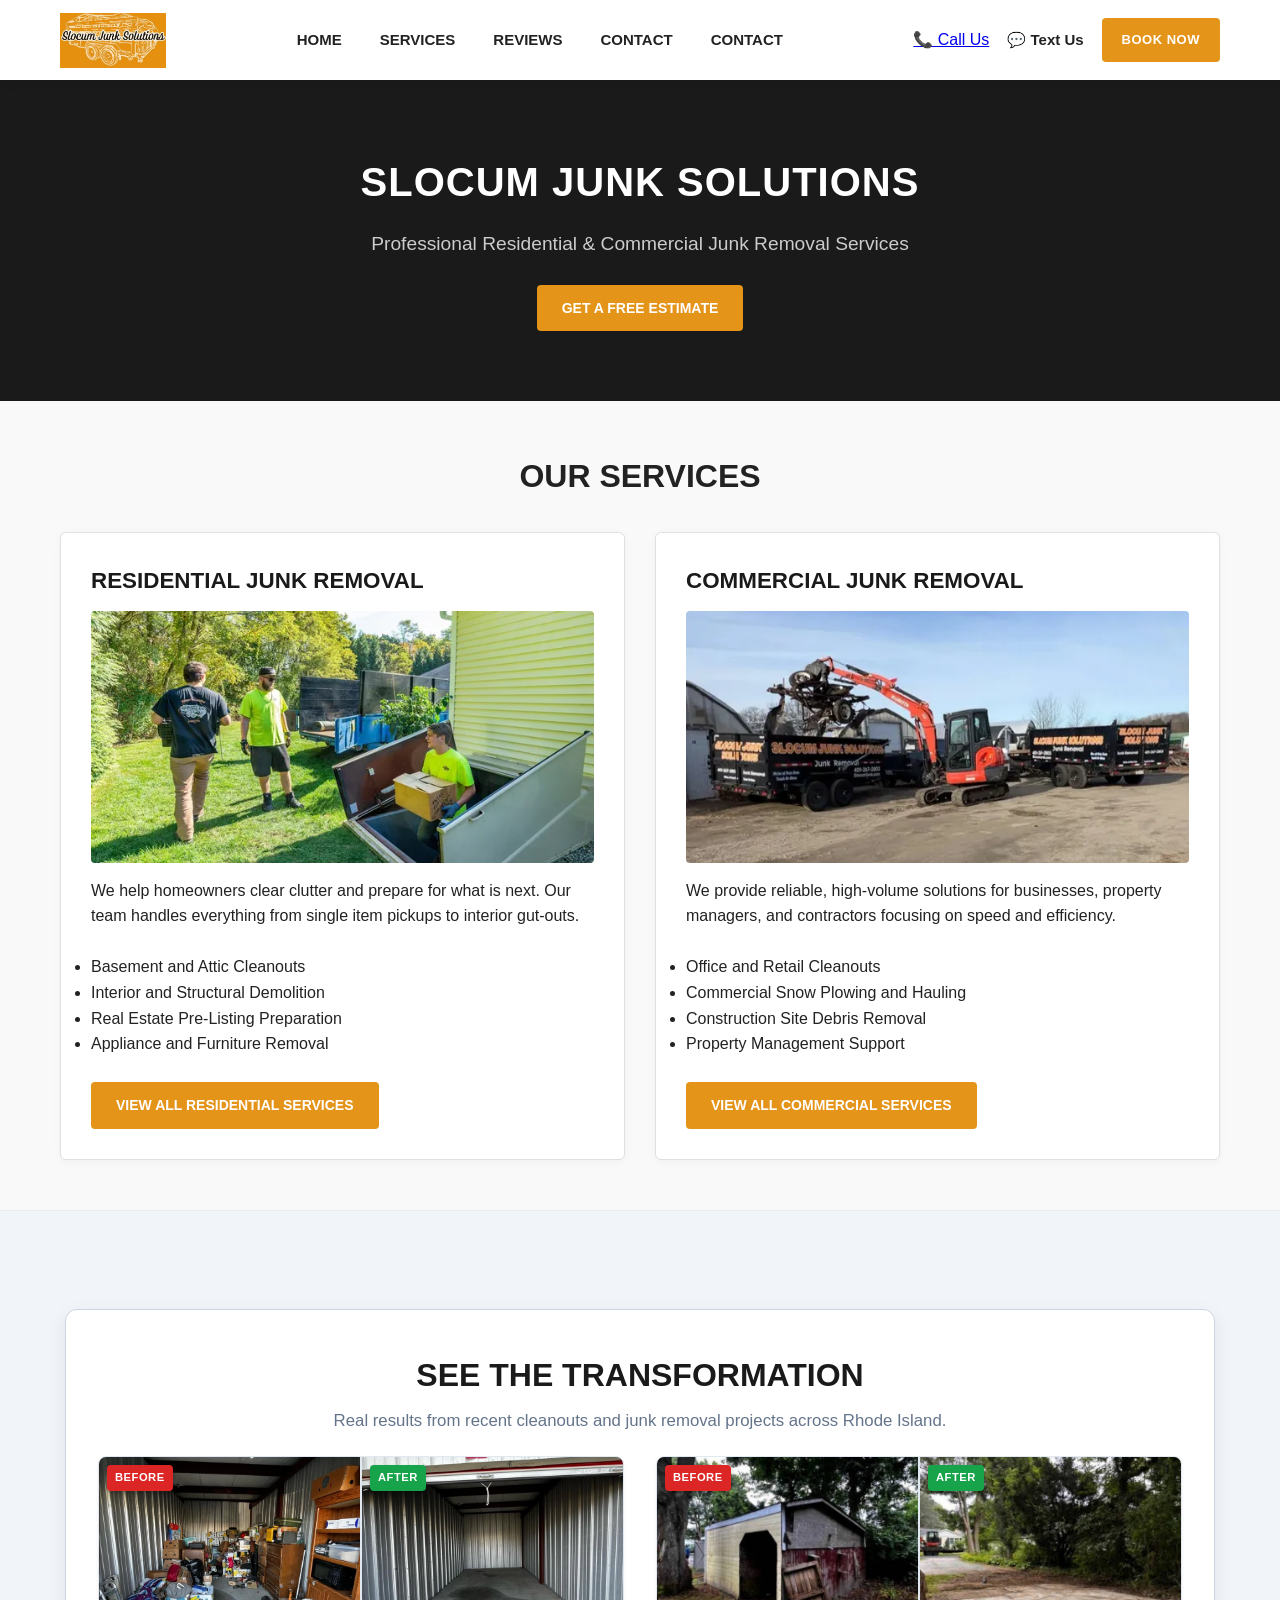
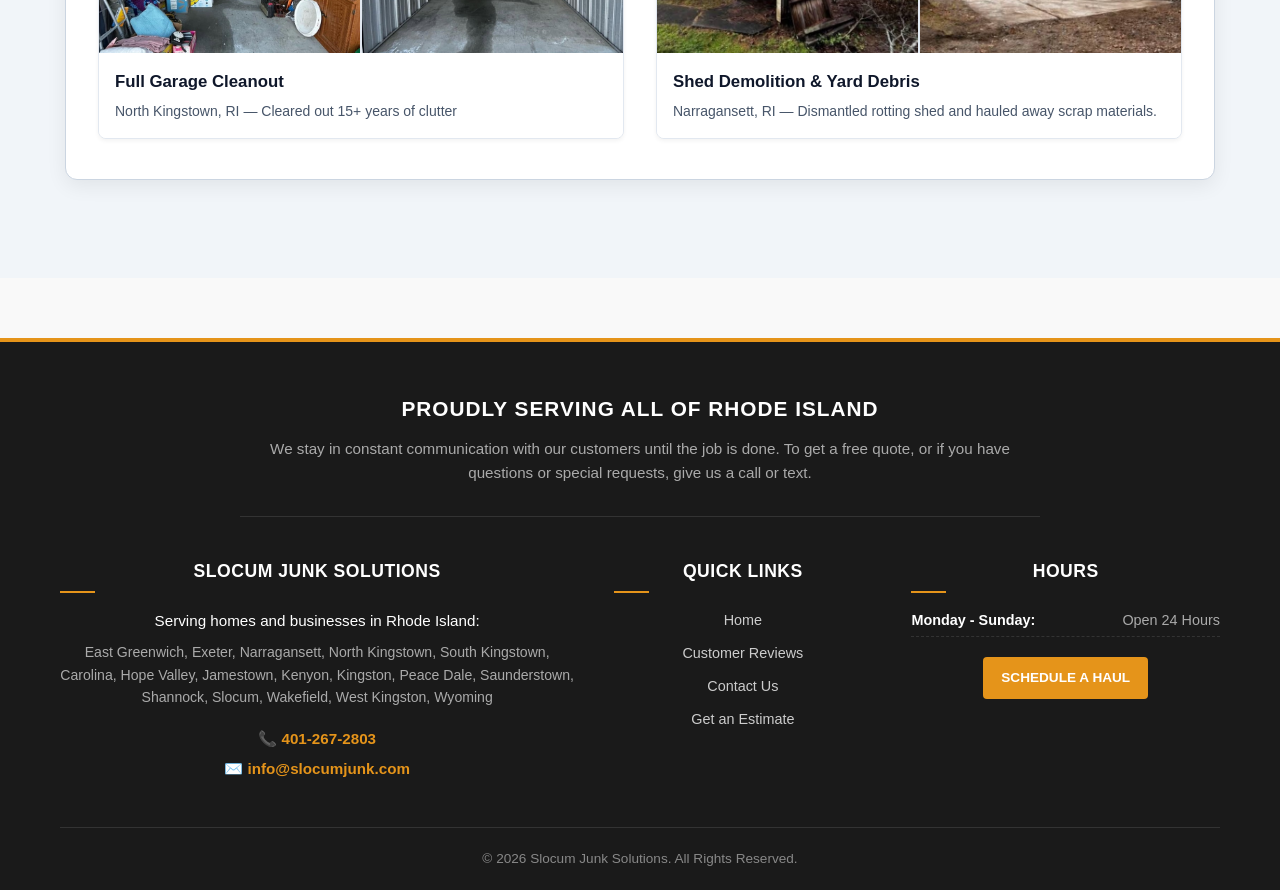
==== commit 090baccf: "add gallery page new image menu" ====
--- a/index.html
+++ b/index.html
@@ -15,8 +15,8 @@
   <meta charset="utf-8" />
   <meta http-equiv="X-UA-Compatible" content="IE=edge" />
   <meta name="viewport" content="width=device-width, initial-scale=1" />
-  <title>Junk Removal North Kingstown RI & Statewide | Slocum Junk Solutions</title>
-  <meta name="description" content="Fast, affordable junk removal in North Kingstown and across Rhode Island. We handle home, commercial, couch removal, storage units, and structure cleanouts. Call for a free estimate!" />
+  <title>Slocum Junk Solutions | Rhode Island Junk Removal & Hauling</title>
+  <meta name="description" content="Professional residential and commercial junk removal, estate cleanouts, shed demolition, hot tub removal, and yard debris haul-away across Rhode Island." />
   <meta name="author" content="Slocum Junk Solutions" />
   <link rel="canonical" href="https://slocumjunk.com/" />
   
@@ -84,7 +84,6 @@
 </head>
 <body>
 
-
 <header class="site-header">
   <div class="nav-container">
     <div class="logo">
@@ -99,6 +98,7 @@
         <li class="nav-item"><a href="services.html" class="nav-link">Services</a></li>
         <li class="nav-item"><a href="reviews.html" class="nav-link">Reviews</a></li>
         <li class="nav-item"><a href="contact.html" class="nav-link">Contact</a></li>
+         <li class="nav-item"><a href="gallery.html" class="nav-link">Contact</a></li>
       </ul>
     </nav>
 
@@ -203,30 +203,6 @@
     </div>
   </div>   
 </section>
-<!-- Specialized Services Section -->
-  <section class="specialized-services" style="padding: 40px 20px; background-color: #f9f9f9;">
-    <div style="max-width: 1100px; margin: 0 auto; text-align: center;">
-      <h2 style="font-size: 2rem; margin-bottom: 20px;">Specialized Junk Removal & Hauling Services</h2>
-      <div style="display: flex; gap: 20px; flex-wrap: wrap; justify-content: center; text-align: left;">
-        
-        <div style="flex: 1; min-width: 280px; background: #ffffff; padding: 25px; border-radius: 8px; box-shadow: 0 2px 5px rgba(0,0,0,0.05);">
-          <h3 style="font-size: 1.3rem; margin-bottom: 10px;">Commercial Junk Removal</h3>
-          <p>Property management cleanouts, office furniture removal, retail space decluttering, and commercial site cleanup across Rhode Island.</p>
-        </div>
-
-        <div style="flex: 1; min-width: 280px; background: #ffffff; padding: 25px; border-radius: 8px; box-shadow: 0 2px 5px rgba(0,0,0,0.05);">
-          <h3 style="font-size: 1.3rem; margin-bottom: 10px;">Structure Removal & Light Demolition</h3>
-          <p>Old fence removal, shed demolition, deck teardowns, and outdoor play structure haul-away.</p>
-        </div>
-
-        <div style="flex: 1; min-width: 280px; background: #ffffff; padding: 25px; border-radius: 8px; box-shadow: 0 2px 5px rgba(0,0,0,0.05);">
-          <h3 style="font-size: 1.3rem; margin-bottom: 10px;">Storage Unit Cleanouts</h3>
-          <p>Complete storage locker cleanouts, estate cleanouts, basement, attic, and garage clutter removal.</p>
-        </div>
-
-      </div>
-    </div>
-  </section>
 
 <footer class="site-footer">
   <div class="footer-container">
@@ -245,7 +221,6 @@
           <p>✉️ <a href="mailto:info@slocumjunk.com">info@slocumjunk.com</a></p>
         </div>
       </div>
-      
 
       <div class="footer-col">
         <h4>Quick Links</h4>
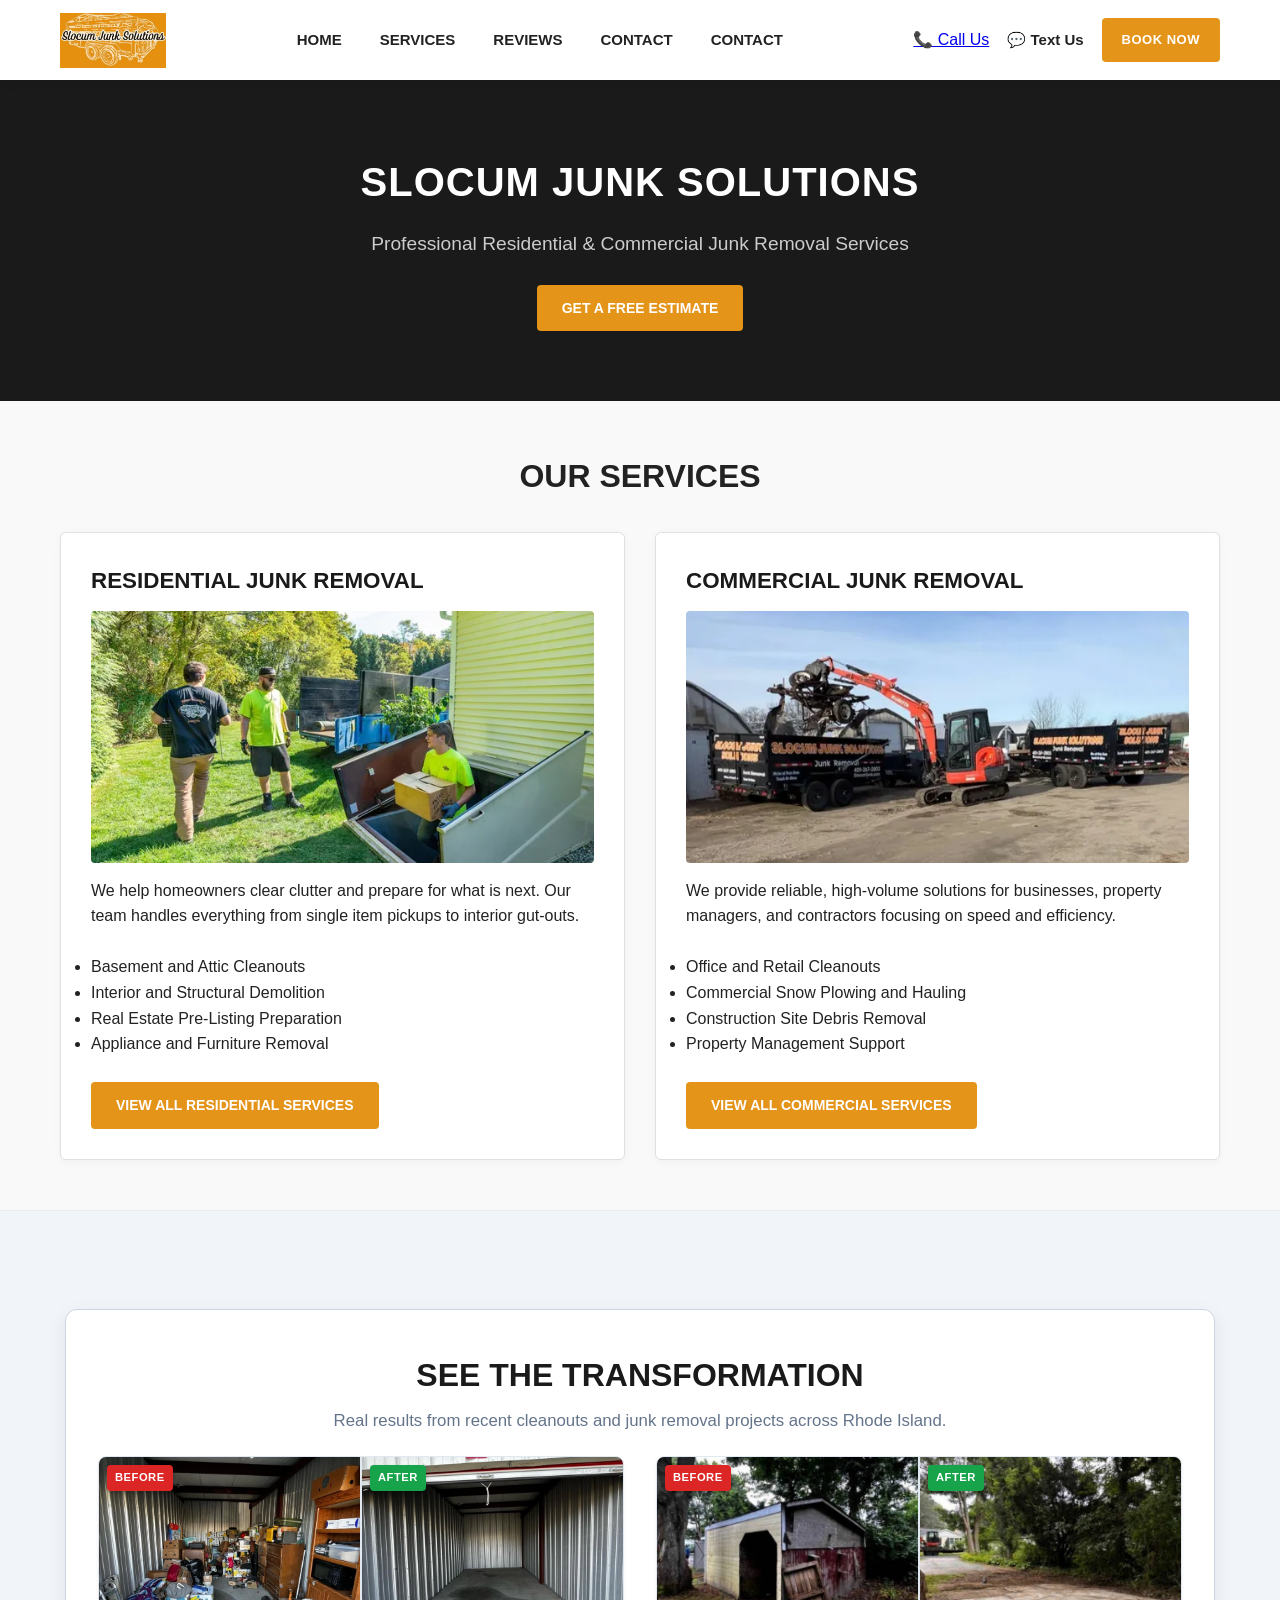
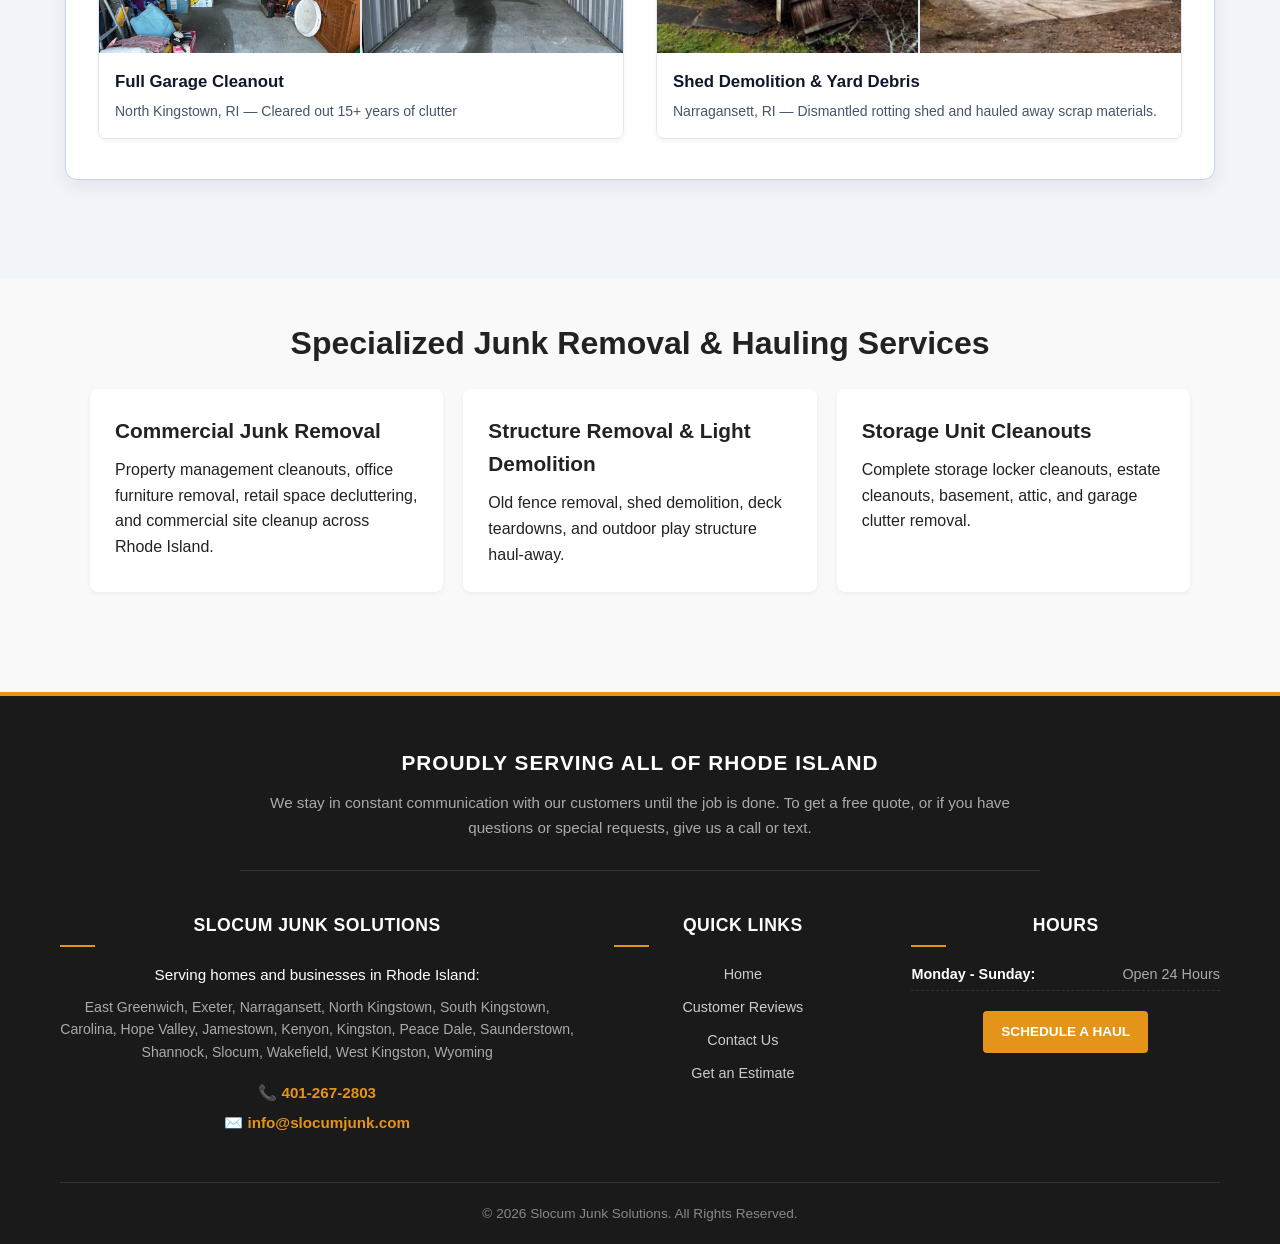
==== commit 5808b68a: "Merge branch 'main' of https://github.com/jshea305/SLocumJunkSolutions" ====
--- a/index.html
+++ b/index.html
@@ -15,8 +15,8 @@
   <meta charset="utf-8" />
   <meta http-equiv="X-UA-Compatible" content="IE=edge" />
   <meta name="viewport" content="width=device-width, initial-scale=1" />
-  <title>Slocum Junk Solutions | Rhode Island Junk Removal & Hauling</title>
-  <meta name="description" content="Professional residential and commercial junk removal, estate cleanouts, shed demolition, hot tub removal, and yard debris haul-away across Rhode Island." />
+  <title>Junk Removal North Kingstown RI & Statewide | Slocum Junk Solutions</title>
+  <meta name="description" content="Fast, affordable junk removal in North Kingstown and across Rhode Island. We handle home, commercial, couch removal, storage units, and structure cleanouts. Call for a free estimate!" />
   <meta name="author" content="Slocum Junk Solutions" />
   <link rel="canonical" href="https://slocumjunk.com/" />
   
@@ -84,6 +84,7 @@
 </head>
 <body>
 
+
 <header class="site-header">
   <div class="nav-container">
     <div class="logo">
@@ -203,6 +204,30 @@
     </div>
   </div>   
 </section>
+<!-- Specialized Services Section -->
+  <section class="specialized-services" style="padding: 40px 20px; background-color: #f9f9f9;">
+    <div style="max-width: 1100px; margin: 0 auto; text-align: center;">
+      <h2 style="font-size: 2rem; margin-bottom: 20px;">Specialized Junk Removal & Hauling Services</h2>
+      <div style="display: flex; gap: 20px; flex-wrap: wrap; justify-content: center; text-align: left;">
+        
+        <div style="flex: 1; min-width: 280px; background: #ffffff; padding: 25px; border-radius: 8px; box-shadow: 0 2px 5px rgba(0,0,0,0.05);">
+          <h3 style="font-size: 1.3rem; margin-bottom: 10px;">Commercial Junk Removal</h3>
+          <p>Property management cleanouts, office furniture removal, retail space decluttering, and commercial site cleanup across Rhode Island.</p>
+        </div>
+
+        <div style="flex: 1; min-width: 280px; background: #ffffff; padding: 25px; border-radius: 8px; box-shadow: 0 2px 5px rgba(0,0,0,0.05);">
+          <h3 style="font-size: 1.3rem; margin-bottom: 10px;">Structure Removal & Light Demolition</h3>
+          <p>Old fence removal, shed demolition, deck teardowns, and outdoor play structure haul-away.</p>
+        </div>
+
+        <div style="flex: 1; min-width: 280px; background: #ffffff; padding: 25px; border-radius: 8px; box-shadow: 0 2px 5px rgba(0,0,0,0.05);">
+          <h3 style="font-size: 1.3rem; margin-bottom: 10px;">Storage Unit Cleanouts</h3>
+          <p>Complete storage locker cleanouts, estate cleanouts, basement, attic, and garage clutter removal.</p>
+        </div>
+
+      </div>
+    </div>
+  </section>
 
 <footer class="site-footer">
   <div class="footer-container">
@@ -221,6 +246,7 @@
           <p>✉️ <a href="mailto:info@slocumjunk.com">info@slocumjunk.com</a></p>
         </div>
       </div>
+      
 
       <div class="footer-col">
         <h4>Quick Links</h4>
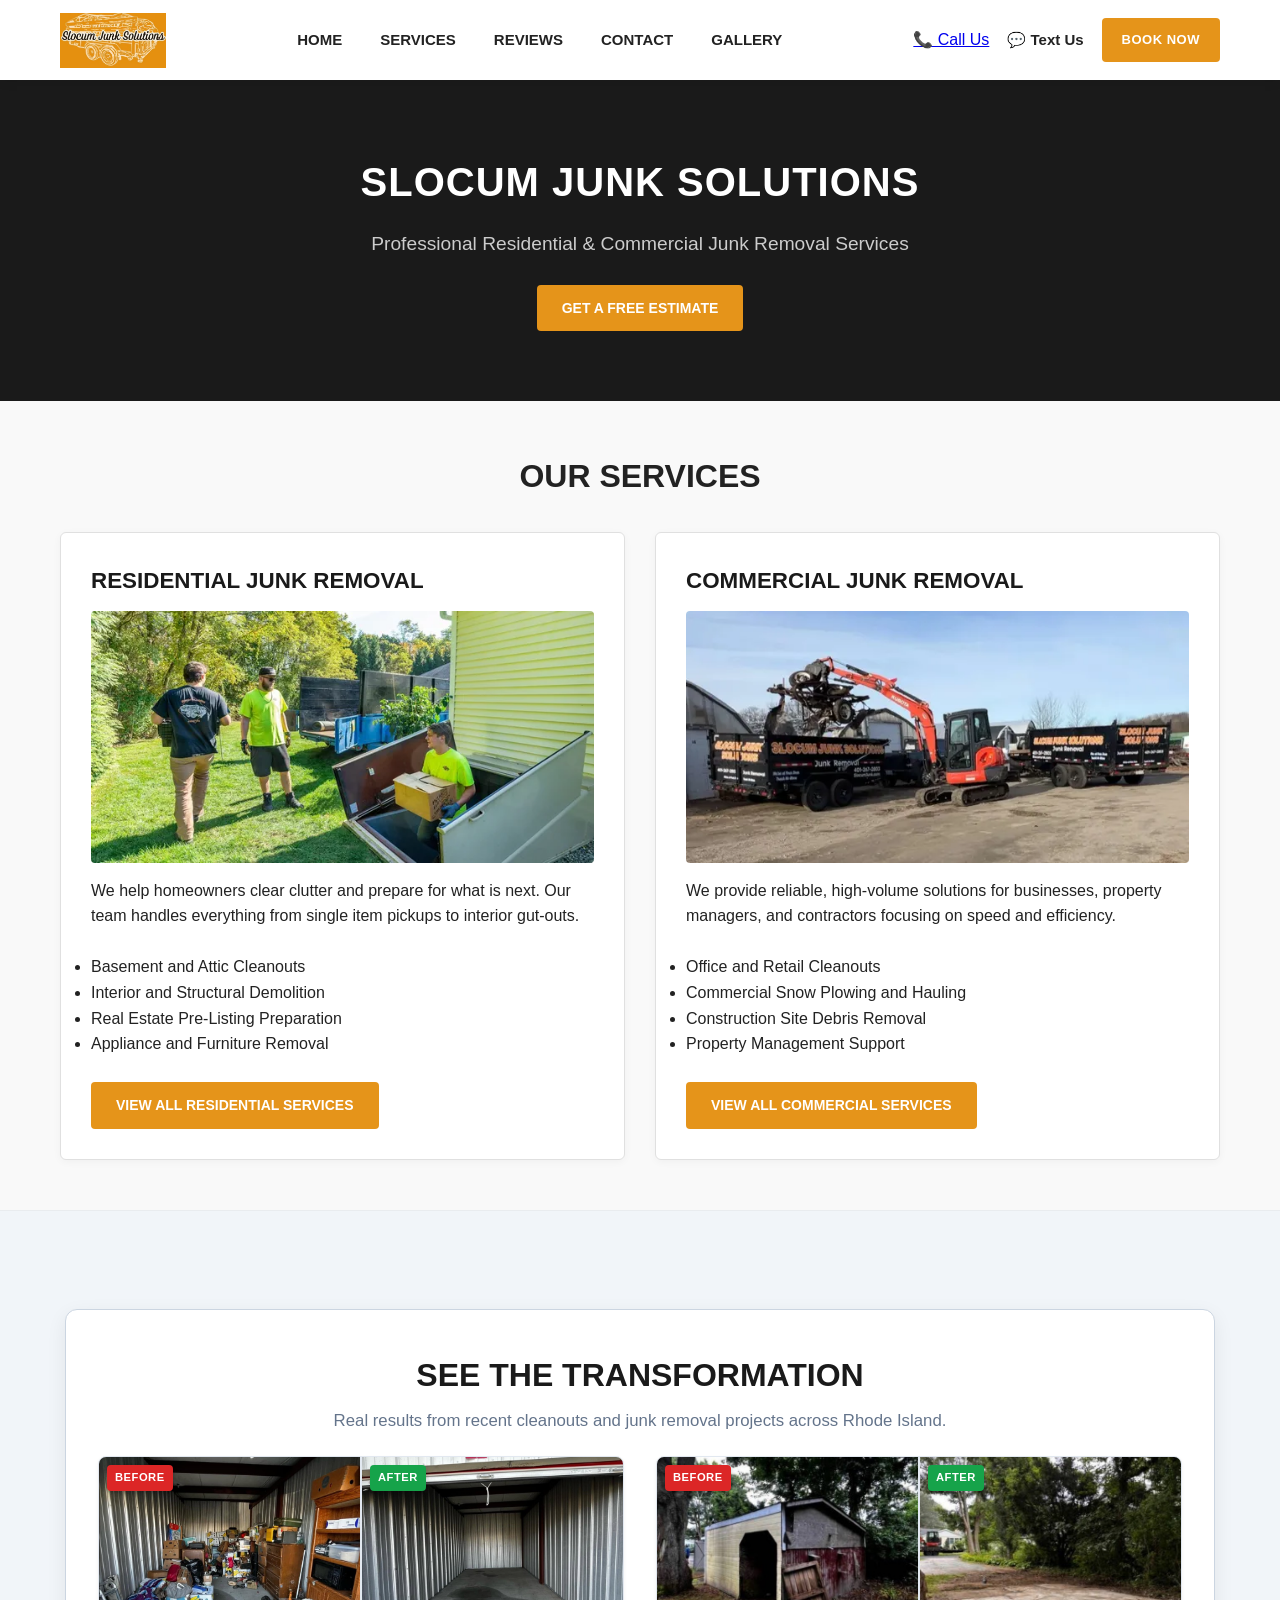
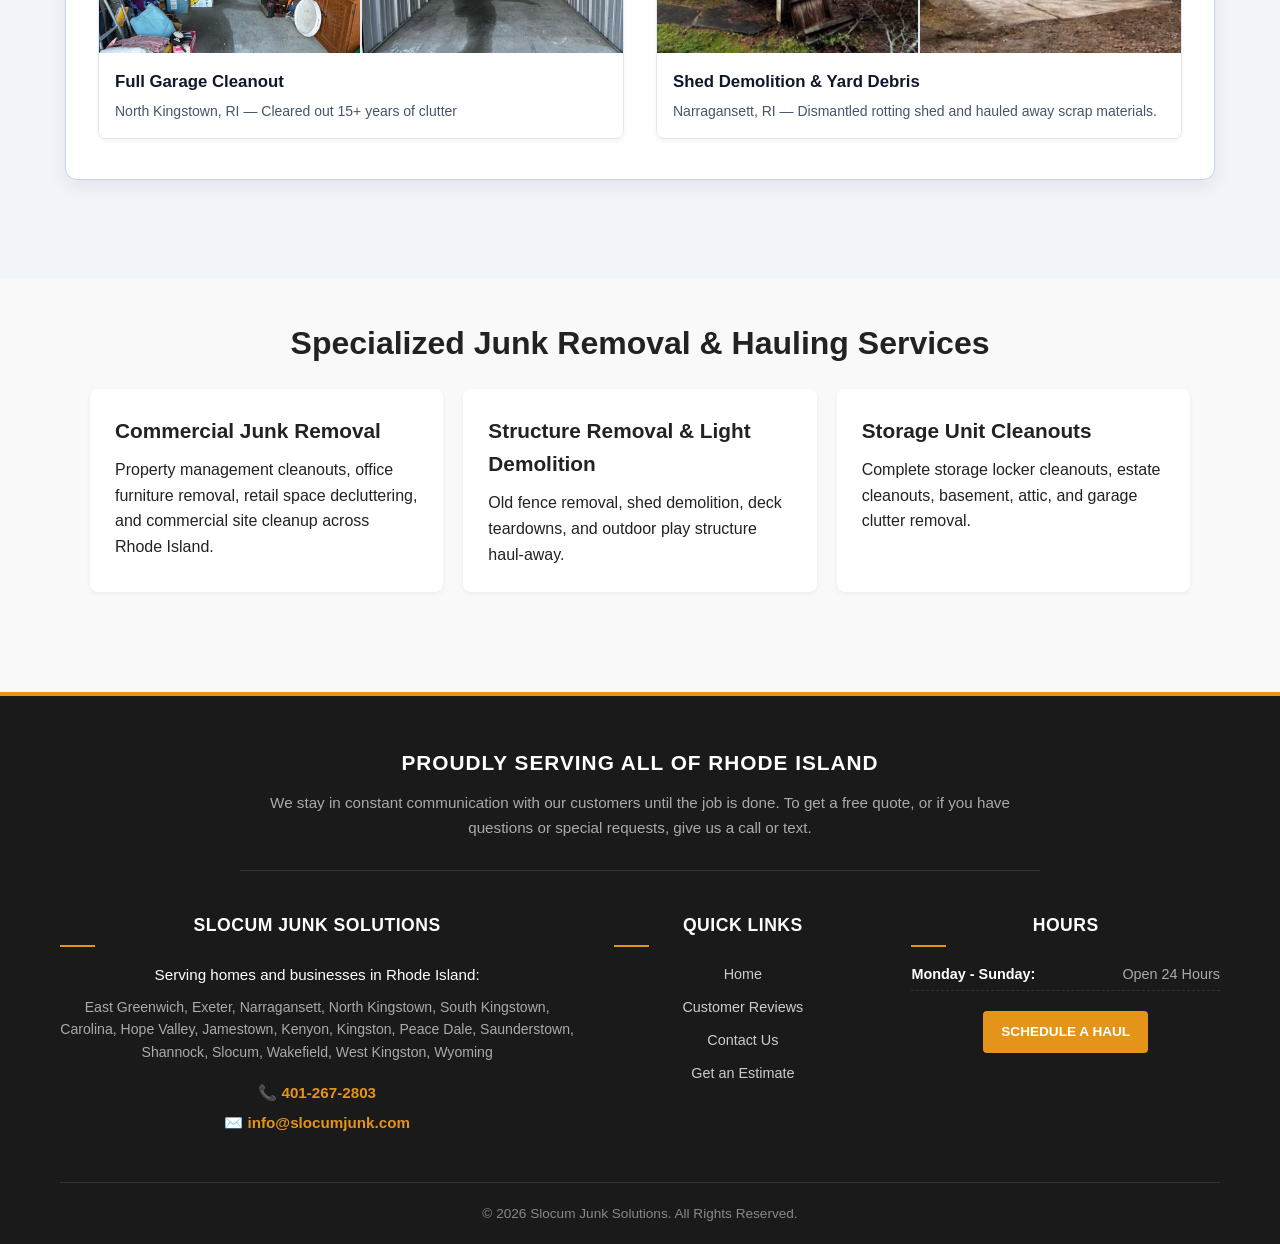
==== commit bde9a6f5: "update the .jpg extension" ====
--- a/index.html
+++ b/index.html
@@ -99,7 +99,7 @@
         <li class="nav-item"><a href="services.html" class="nav-link">Services</a></li>
         <li class="nav-item"><a href="reviews.html" class="nav-link">Reviews</a></li>
         <li class="nav-item"><a href="contact.html" class="nav-link">Contact</a></li>
-         <li class="nav-item"><a href="gallery.html" class="nav-link">Contact</a></li>
+         <li class="nav-item"><a href="gallery.html" class="nav-link">Gallery</a></li>
       </ul>
     </nav>
 
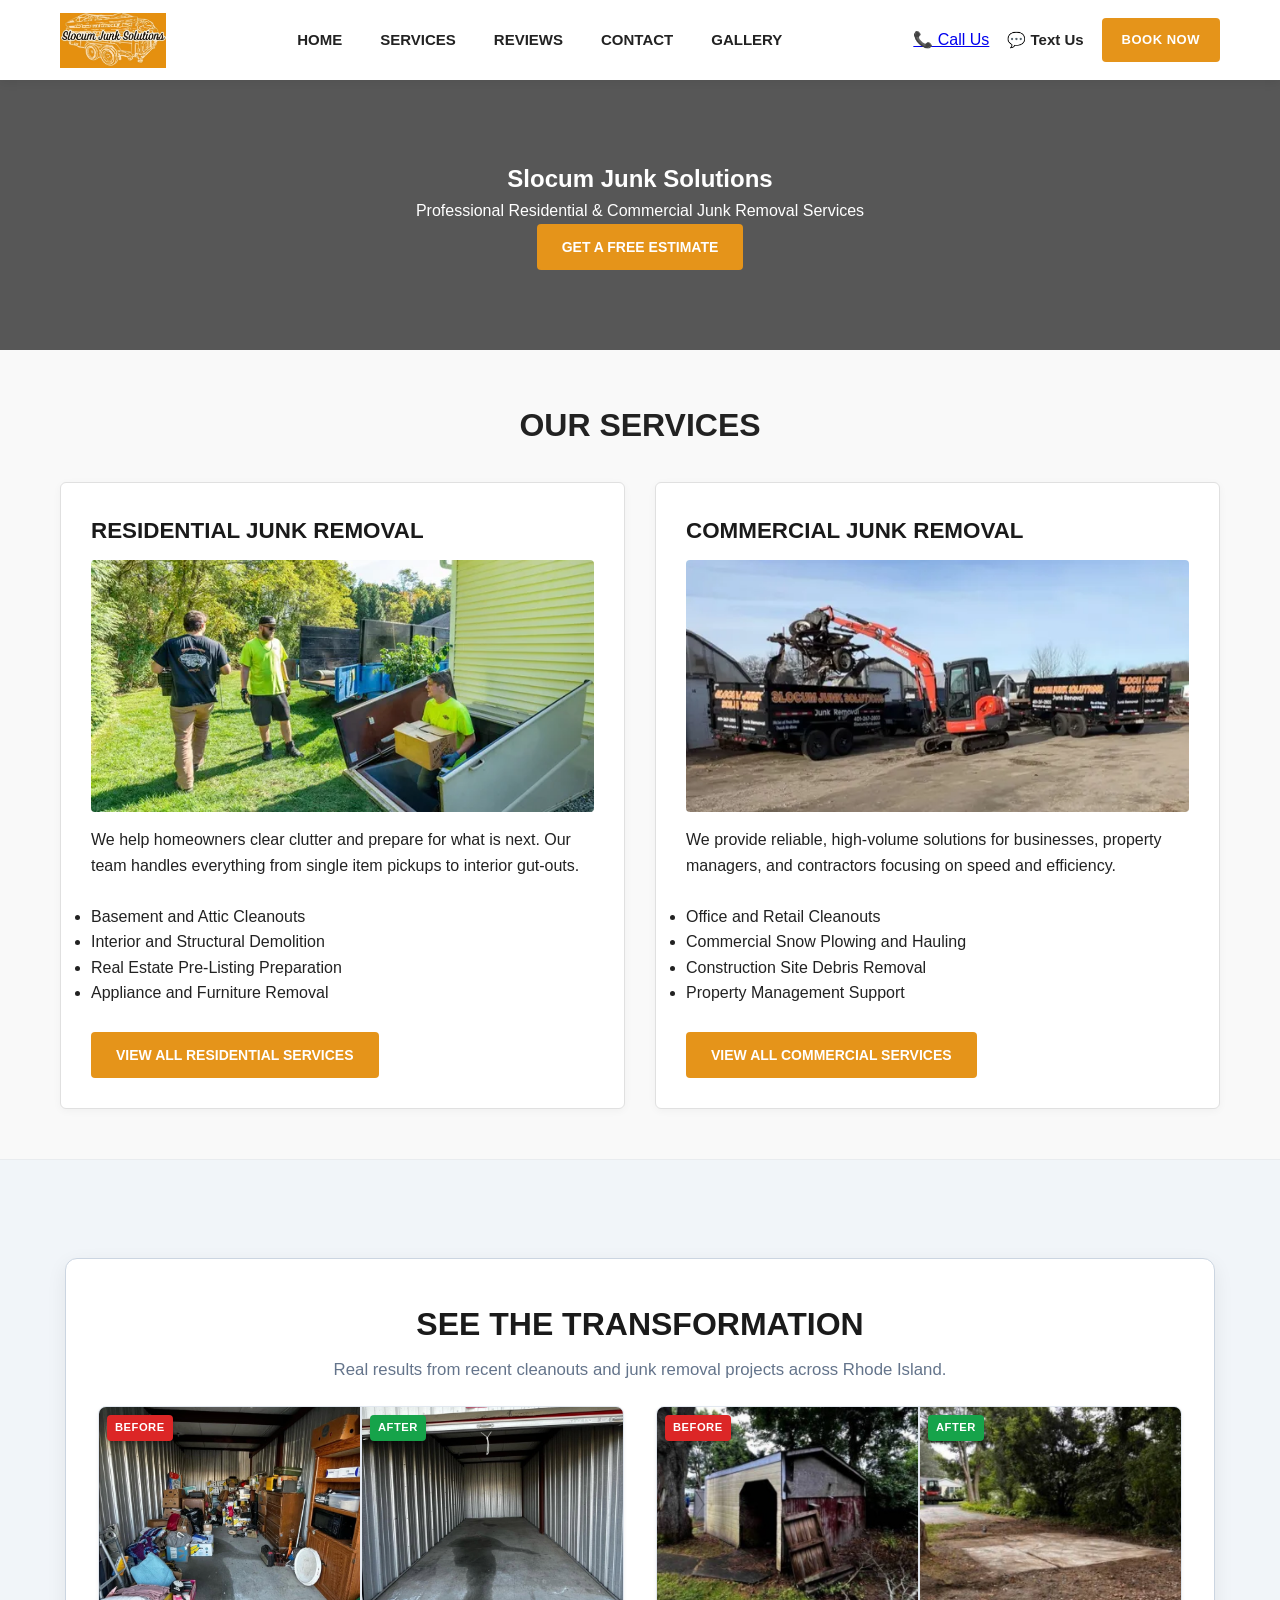
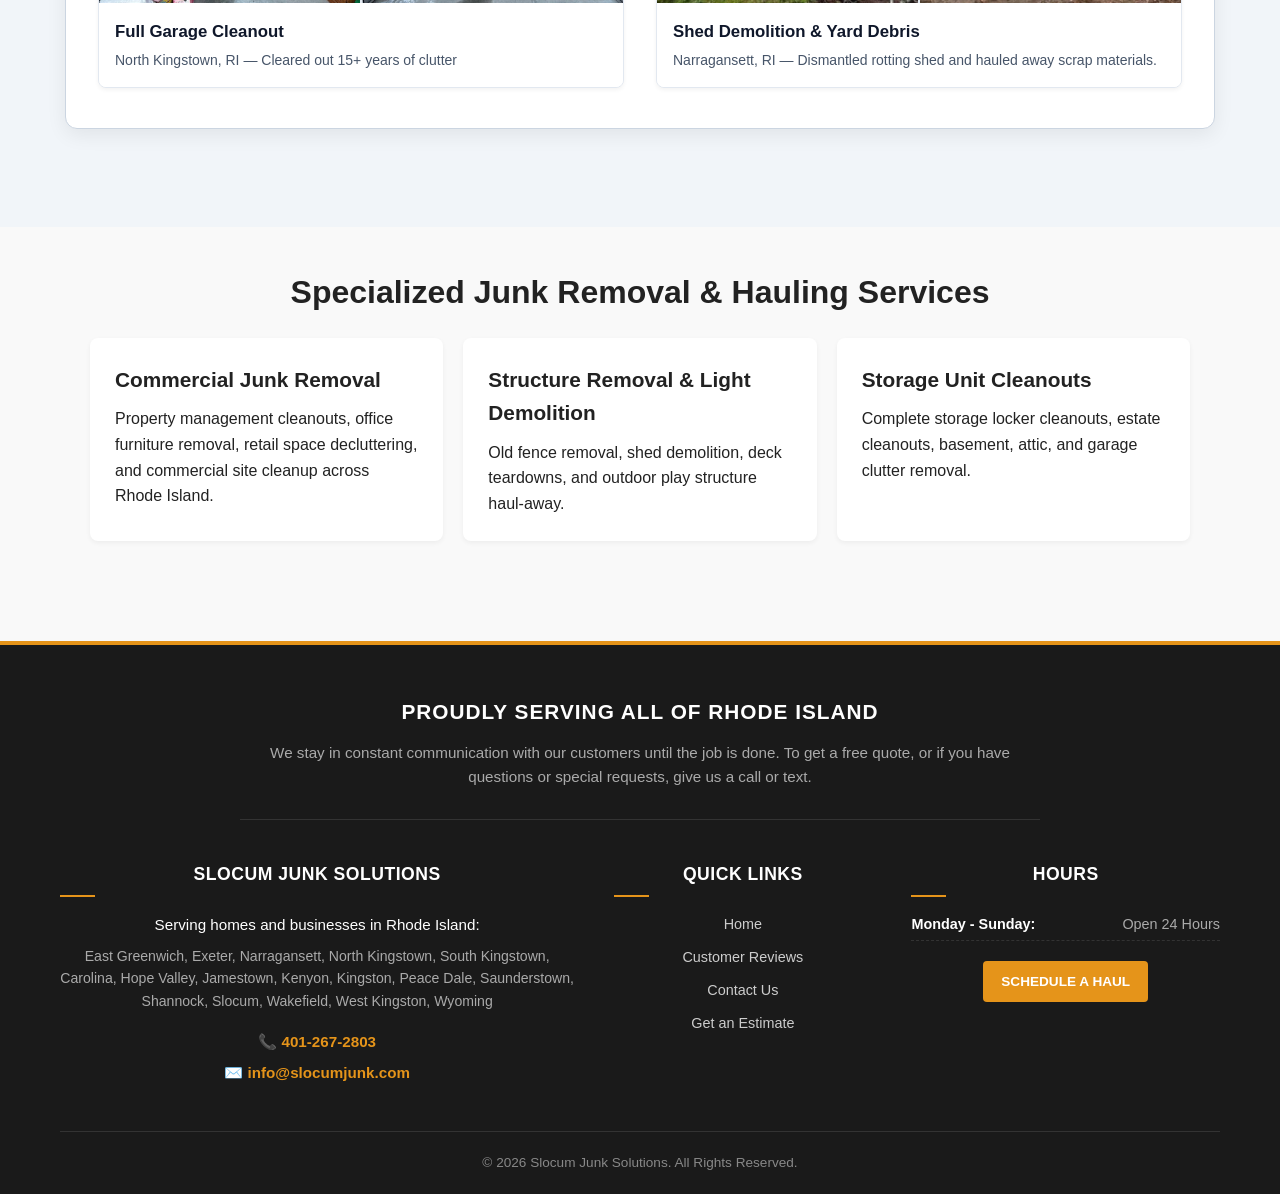
==== commit 00359a28: "Rename hero section to hero-header" ====
--- a/index.html
+++ b/index.html
@@ -114,7 +114,7 @@
   </div>
 </header>
 
-<section class="hero">
+<section class="hero-header">
   <h1>Slocum Junk Solutions</h1>
   <p>Professional Residential & Commercial Junk Removal Services</p>
   <a href="contact.html" class="btn-cta">Get a Free Estimate</a>
--- a/css/styles.css
+++ b/css/styles.css
@@ -1084,3 +1084,13 @@
   color: #475569;
   line-height: 1.4;
 }
+.hero-header {
+  background: linear-gradient(rgba(0, 0, 0, 0.65), rgba(0, 0, 0, 0.65)), 
+              url('images/bags.jpeg');
+  background-size: cover;
+  background-position: center;
+  background-repeat: no-repeat;
+  color: #ffffff; /* Ensures text stays clear and readable */
+  padding: 80px 20px; /* Adjust padding as needed for vertical space */
+  text-align: center;
+}
